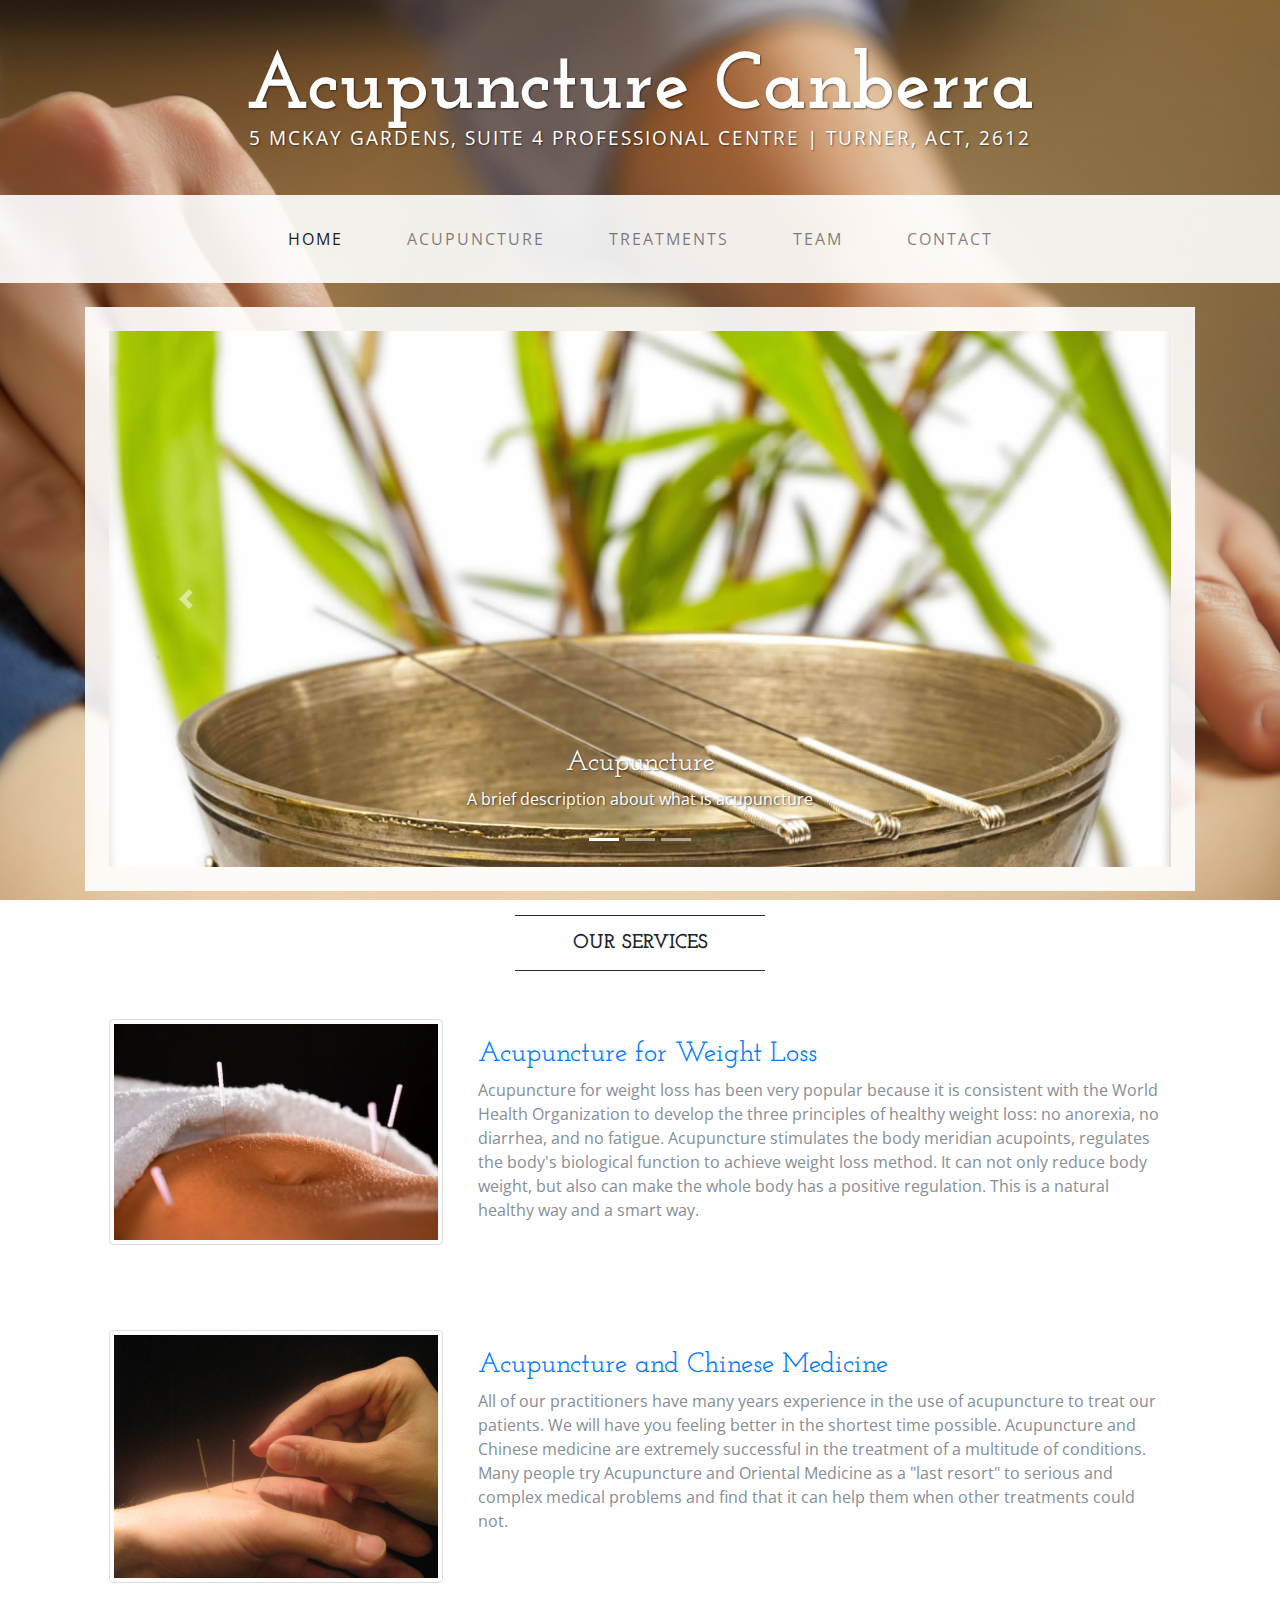
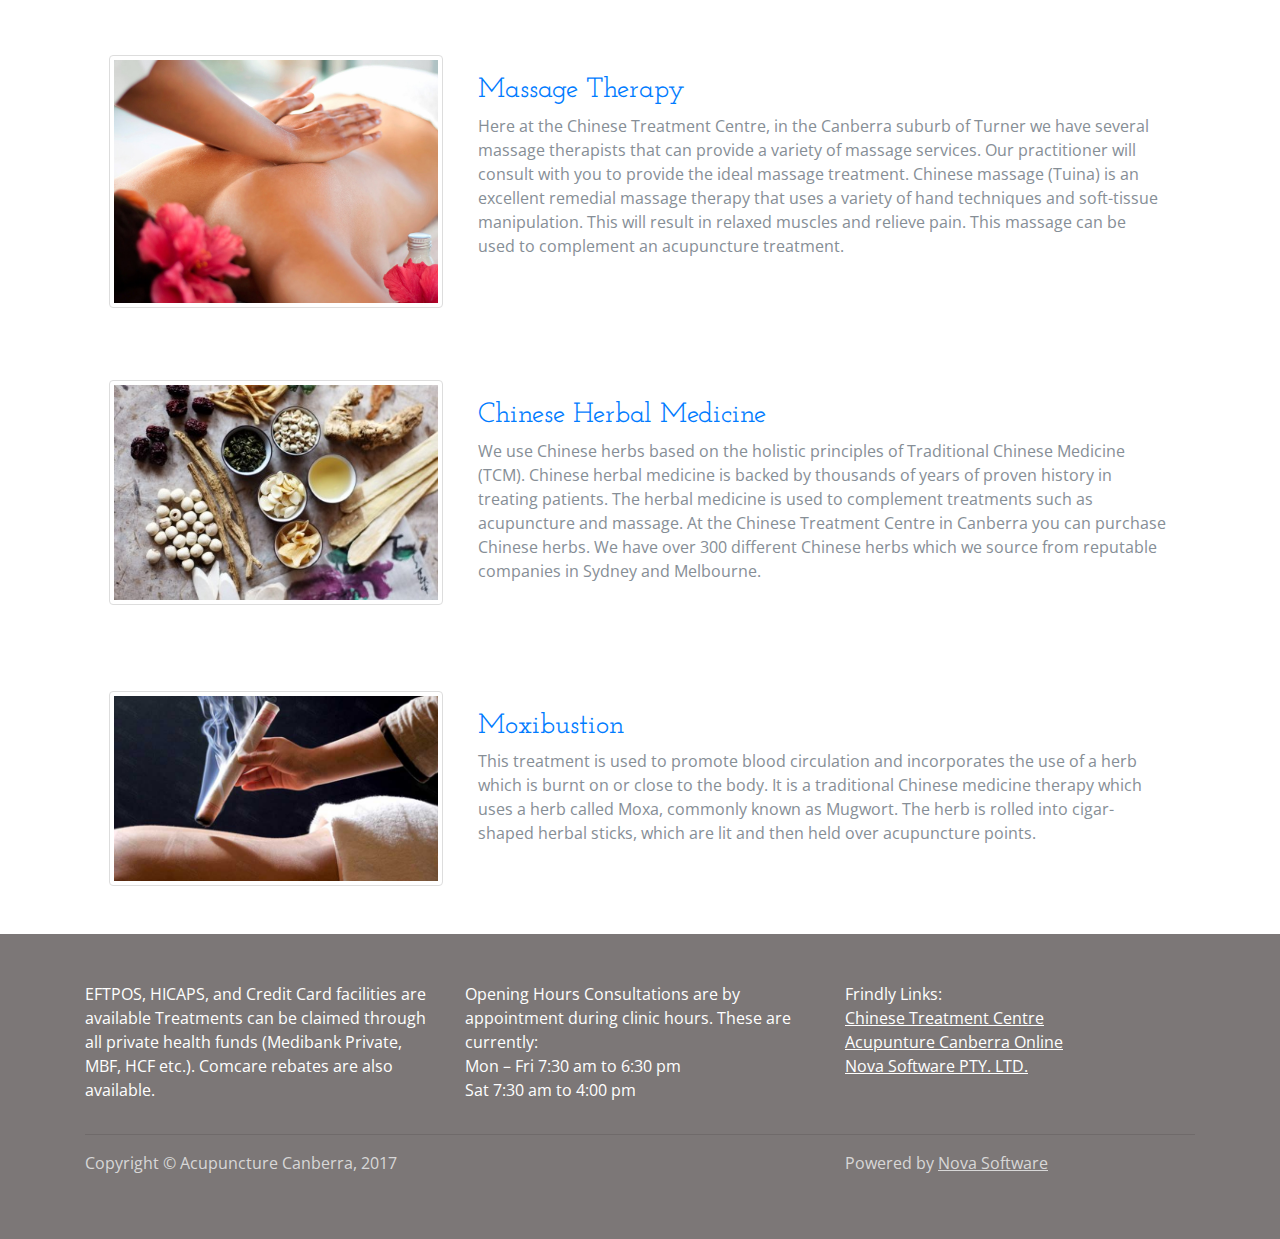
==== index.html @ a9a5171b "update" ====
<!DOCTYPE html>
<html lang="en">

<head>

    <meta charset="utf-8">
    <meta name="viewport" content="width=device-width, initial-scale=1, shrink-to-fit=no">
    <meta name="description" content="">
    <meta name="author" content="">

    <title>Acupuncture Canberra</title>


    <meta name="keywords" content="Acupuncture Canberra,ACT acupuncture,Acupuncture therapy,Acupuncture treatment,Chinese acupuncture,Chinese therapy,Cupping therapy,Chinese cupping therapy,Chinese massage,Massage therapy,Remedial massage,Chinese herbalist,Chinese herbs,Chinese medicine,Herbal medicine,acupuncture,Chinese herbal medicine,Chinese treatment,relaxation massage,remedial massage,Lymphatic Drainage massage,Shiatsu,moxibustion,cupping,relaxing exercise,QiGong,Loss wight treatment" />

    <meta name="googlebot" content="Acupuncture Canberra,ACT acupuncture,Acupuncture therapy,Acupuncture treatment,Chinese acupuncture,Chinese therapy,Cupping therapy,Chinese cupping therapy,Chinese massage,Massage therapy,Remedial massage,Chinese herbalist,Chinese herbs,Chinese medicine,Herbal medicine,acupuncture,Chinese herbal medicine,Chinese treatment,relaxation massage,remedial massage,Lymphatic Drainage massage,Shiatsu,moxibustion,cupping,relaxing exercise,QiGong,Loss wight treatment">

    <meta property="og:site_name" content="Canberra Acupuncture|Acupuncture therapy|Acupuncture treatment|Chinese acupuncture"/>
    <meta property="og:title" content="Canberra Acupuncture | Canberra Acupuncture | Chinese Acupuncture | Chinese Massage | Therapy | Herb  | Canberra acupuncture specialists | Canberra Acupuncture | Canberra Massage | Massage Therapy | Chinese Herb"/>
    <meta property="og:url" content="http://chinesetreatmentcentre.com.au"/>
    <meta property="og:type" content="website"/>


    <!-- Bootstrap core CSS -->
    <link href="vendor/bootstrap/css/bootstrap.min.css" rel="stylesheet">

    <!-- Custom fonts for this template -->
    <link href="https://fonts.googleapis.com/css?family=Open+Sans:300italic,400italic,600italic,700italic,800italic,400,300,600,700,800" rel="stylesheet" type="text/css">
    <link href="https://fonts.googleapis.com/css?family=Josefin+Slab:100,300,400,600,700,100italic,300italic,400italic,600italic,700italic" rel="stylesheet" type="text/css">

    <!-- Custom styles for this template -->
    <link href="css/business-casual.css" rel="stylesheet">



</head>

<body>

    <div class="tagline-upper text-center text-heading text-shadow text-white mt-5 d-none d-lg-block">Acupuncture Canberra</div>
    <div class="tagline-lower text-center text-expanded text-shadow text-uppercase text-white mb-5 d-none d-lg-block">
      5 McKay Gardens, Suite 4 Professional Centre | Turner, ACT, 2612 </div>

    <!-- Navigation -->
    <nav class="navbar navbar-expand-lg navbar-light bg-faded py-lg-4">
        <a class="navbar-brand text-uppercase text-expanded font-weight-bold d-lg-none" href="#">Start Bootstrap</a>
        <button class="navbar-toggler" type="button" data-toggle="collapse" data-target="#navbarResponsive" aria-controls="navbarResponsive" aria-expanded="false" aria-label="Toggle navigation">
            <span class="navbar-toggler-icon"></span>
        </button>
        <div class="collapse navbar-collapse" id="navbarResponsive">
            <ul class="navbar-nav mx-auto">
                <li class="nav-item active px-lg-4">
                    <a class="nav-link text-uppercase text-expanded" href="index.html">Home <span class="sr-only">(current)</span></a>
                </li>
                <li class="nav-item px-lg-4">
                    <a class="nav-link text-uppercase text-expanded" href="acupuncture.html">ACUPUNCTURE <span class="sr-only">(current)</span></a>
                </li>
                <li class="nav-item px-lg-4">
                    <a class="nav-link text-uppercase text-expanded" href="treatments.html">Treatments <span class="sr-only">(current)</span></a>
                </li>
                <!-- <li class="nav-item px-lg-4">
                    <a class="nav-link text-uppercase text-expanded" href="blog.html">Blog</a>
                </li> -->
                <li class="nav-item px-lg-4">
                    <a class="nav-link text-uppercase text-expanded" href="team.html">Team</a>
                </li>
                <li class="nav-item px-lg-4">
                    <a class="nav-link text-uppercase text-expanded" href="contact.html">Contact</a>
                </li>

            </ul>
        </div>
    </nav>

    <div class="container">

        <div class="bg-faded p-4 my-4">
            <!-- Image Carousel -->
            <div id="carouselExampleIndicators" class="carousel slide" data-ride="carousel">
                <ol class="carousel-indicators">
                    <li data-target="#carouselExampleIndicators" data-slide-to="0" class="active"></li>
                    <li data-target="#carouselExampleIndicators" data-slide-to="1"></li>
                    <li data-target="#carouselExampleIndicators" data-slide-to="2"></li>
                </ol>
                <div class="carousel-inner" role="listbox">
                    <div class="carousel-item active">
                        <img class="d-block img-fluid w-100" src="img/slide-1.jpg" alt="">
                        <div class="carousel-caption d-none d-md-block">
                            <h3 class="text-shadow">Acupuncture</h3>
                            <p class="text-shadow">A brief description about what is acupuncture</p>
                        </div>
                    </div>
                    <div class="carousel-item">
                        <img class="d-block img-fluid w-100" src="img/slide-2.jpg" alt="">
                        <div class="carousel-caption d-none d-md-block">
                            <h3 class="text-shadow">Acupuncture In Action</h3>
                            <p class="text-shadow">A brief about how acupuncture works</p>
                        </div>
                    </div>
                    <div class="carousel-item">
                        <img class="d-block img-fluid w-100" src="img/slide-3.jpg" alt="">
                        <div class="carousel-caption d-none d-md-block">
                            <h3 class="text-shadow">Massage</h3>
                            <p class="text-shadow">Massage service typies</p>
                        </div>
                    </div>
                </div>
                <a class="carousel-control-prev" href="#carouselExampleIndicators" role="button" data-slide="prev">
                    <span class="carousel-control-prev-icon" aria-hidden="true"></span>
                    <span class="sr-only">Previous</span>
                </a>
                <a class="carousel-control-next" href="#carouselExampleIndicators" role="button" data-slide="next">
                    <span class="carousel-control-next-icon" aria-hidden="true"></span>
                    <span class="sr-only">Next</span>
                </a>
            </div>
            <!-- Welcome Message -->
            <!-- <div class="text-center mt-4">
                <div class="text-heading text-muted text-lg">Welcome To</div>
                <h1 class="my-2">Chinese Treatment Centre</h1>
                <div class="text-heading text-muted text-lg">By <strong></strong></div>
            </div> -->
        </div>

        <hr class="divider">
        <h2 class="text-center text-lg text-uppercase my-0"> <strong>Our Services</strong></h2>
        <hr class="divider">
        <div class="row bg-faded p-4 my-4">

          <div class="col-lg-4 col-sm-12">
            <img class="img-thumbnail"  src="./img/acupuncture-loseweight.jpg" alt="Generic placeholder image">
          </div>
          <div class="text-box col-lg-8 ">
            <h3 class="text-primary">Acupuncture for Weight Loss</h3>
              <p class="text-muted">

            Acupuncture for weight loss has been very popular because it is consistent with the World Health Organization to develop the three principles of healthy weight loss: no anorexia, no diarrhea, and no fatigue. Acupuncture stimulates the body meridian acupoints, regulates the body's biological function to achieve weight loss method. It can not only reduce body weight, but also can make the whole body has a positive regulation. This is a natural healthy way and a smart way.
          </p>
          </div>
        </div>
        <div class="row bg-faded p-4 my-4">
          <div class="col-lg-4 col-sm-12">
            <img class="img-thumbnail"  src="./img/acupuncture-small.jpg" alt="Generic placeholder image">
          </div>
          <div class="text-box col-lg-8 ">
            <h3 class="text-primary">Acupuncture and Chinese Medicine </h3>
              <p class="text-muted">

                All of our practitioners have many years experience in the use of acupuncture to treat our patients. We will have you feeling better in the shortest time possible.

    Acupuncture and Chinese medicine are extremely successful in the treatment of a multitude of conditions. Many people try Acupuncture and Oriental Medicine as a "last resort" to serious and complex medical problems and find that it can help them when other treatments could not.
  </p>
          </div>
        </div>
        <div class="row bg-faded p-4 my-4">
          <div class="col-lg-4 col-sm-12">
            <img class="img-thumbnail"  src="./img/masaj-img1.jpg" alt="Generic placeholder image">
          </div>
          <div class="text-box col-lg-8 ">
            <h3 class="text-primary">Massage Therapy</h3>
              <p class="text-muted">

            Here at the Chinese Treatment Centre, in the Canberra suburb of Turner we have several massage therapists that can provide a variety of massage services. Our practitioner will consult with you to provide the ideal massage treatment. Chinese massage (Tuina) is an excellent remedial massage therapy that uses a variety of hand techniques and soft-tissue manipulation. This will result in relaxed muscles and relieve pain. This massage can be used to complement an acupuncture treatment.
          </p>
          </div>
        </div>
        <div class="row bg-faded p-4 my-4">
          <div class="col-lg-4 col-sm-12">
            <img class="img-thumbnail"  src="./img/chinese-herbs1.jpg" alt="Generic placeholder image">
          </div>
          <div class="text-box col-lg-8 ">
            <h3 class="text-primary">Chinese Herbal Medicine</h3>
              <p class="text-muted">

            We use Chinese herbs based on the holistic principles of Traditional Chinese Medicine (TCM). Chinese herbal medicine is backed by thousands of years of proven history in treating patients. The herbal medicine is used to complement treatments such as acupuncture and massage. At the Chinese Treatment Centre in Canberra you can purchase Chinese herbs. We have over 300 different Chinese herbs which we source from reputable companies in Sydney and Melbourne.
          </p>
          </div>
        </div>
        <div class="row bg-faded p-4 my-4">
          <div class="col-lg-4 col-sm-12">
            <img class="img-thumbnail"  src="./img/Moxibustion.jpg" alt="Generic placeholder image">
          </div>
          <div class="text-box col-lg-8 col-sm-12">
            <h3 class="text-primary">Moxibustion</h3>
              <p class="text-muted">
                This treatment is used to promote blood circulation and incorporates the use of a herb which is burnt on or close to the body. It is a traditional Chinese medicine therapy which uses a herb called Moxa, commonly known as Mugwort.

                The herb is rolled into cigar-shaped herbal sticks, which are lit and then held over acupuncture points.</p>
          </div>
        </div>
    </div>
    <!-- /.container -->

    <footer class="bg-overlay text-left py-5">
        <div class="container">
          <div class="row">
            <div class="col-lg-4">
              <p>EFTPOS, HICAPS, and Credit Card facilities are available Treatments can be claimed through all private health funds (Medibank Private, MBF, HCF etc.). Comcare rebates are also available.</p>
            </div>
            <div class="col-lg-4">
              <p>Opening Hours
                Consultations are by appointment during clinic hours. These are currently: <br>
                Mon – Fri 7:30 am to 6:30 pm <br>
                Sat 7:30 am to 4:00 pm</p>
            </div>
            <div class="col-lg-4">
              <!-- <p>The Chinese Treatment Centre is conveniently located in Turner with onsite parking.</p> -->
              Frindly Links: <br>
                <a href="http://chinesetreatmentcentre.com.au">Chinese Treatment Centre</a> <br>
                <a href="http://acupuncturecanberraonline.com.au">Acupunture Canberra Online</a> <br>
                <a href="http://novasoftware.com.au">Nova Software PTY. LTD.</a>
            </div>
          </div>
          <hr />
          <div class="row copyright">
            <p class="col-lg-4">Copyright &copy; Acupuncture Canberra, 2017</p>
            <p class="col-lg-4"></p>
            <p class="col-lg-4">Powered by <a href="http://www.novasoftware.com.au"> Nova Software</a></p>

          </div>

        </div>
    </footer>

    <!-- Bootstrap core JavaScript -->
    <script src="vendor/jquery/jquery.min.js"></script>
    <script src="vendor/popper/popper.min.js"></script>
    <script src="vendor/bootstrap/js/bootstrap.min.js"></script>

</body>

</html>
---- css/business-casual.css ----
/*!
 * Start Bootstrap - Business Casual (http://startbootstrap.com/template-overviews/business-casual)
 * Copyright 2013-2017 Start Bootstrap
 * Licensed under MIT (https://github.com/BlackrockDigital/startbootstrap-business-casual/blob/master/LICENSE)
 */

body {
    font-family: "Open Sans", Helvetica, Arial, sans-serif;
    background: url('../img/bg.jpg') no-repeat center center fixed;
    -webkit-background-size: cover;
    -moz-background-size: cover;
    background-size: cover;
    -o-background-size: cover;
}

h1,
h2,
h3,
h4,
h5,
h6,
.text-heading {
    font-family: "Josefin Slab", "Helvetica Neue", Helvetica, Arial, sans-serif;
}

footer a { color: inherit; text-decoration: underline;}
footer a:hover { color: #ffc04d;}


h1 {
    font-size: 4rem;
}

.tagline-upper {
    font-size: 5rem;
    font-weight: 700;
    line-height: 1;
}

.tagline-lower {
    font-size: 1.2rem;
    line-height: 1;
}

.text-expanded {
    letter-spacing: 2px;
}

.text-shadow {
    text-shadow: 1px 1px 2px rgba(0, 0, 0, 0.5);
}

ul.taiji {
list-style-image: url('../img/taiji.png');
}
.taiji{
  list-style-image: url('../img/taiji.png');
}
.text-box{
  padding: 20px;
  /*padding-left: 30px;*/
  /*padding-top: 50px;*/
}
.text-lg {
    font-size: 1.25rem;
}

.bg-faded {
    background-color: rgba(255, 255, 255, 0.9);
}

.bg-overlay {
    background-color: rgba(110,104,104,0.9);
    color: white;
}

hr.divider {
    border-color: #292b2c;
    max-width: 250px;
}

.map-container iframe {
    pointer-events: none;
}

.map-container iframe.clicked {
    pointer-events: auto;
}
.copyright{
  color: #d8d7d7;
  size: 10px;
}
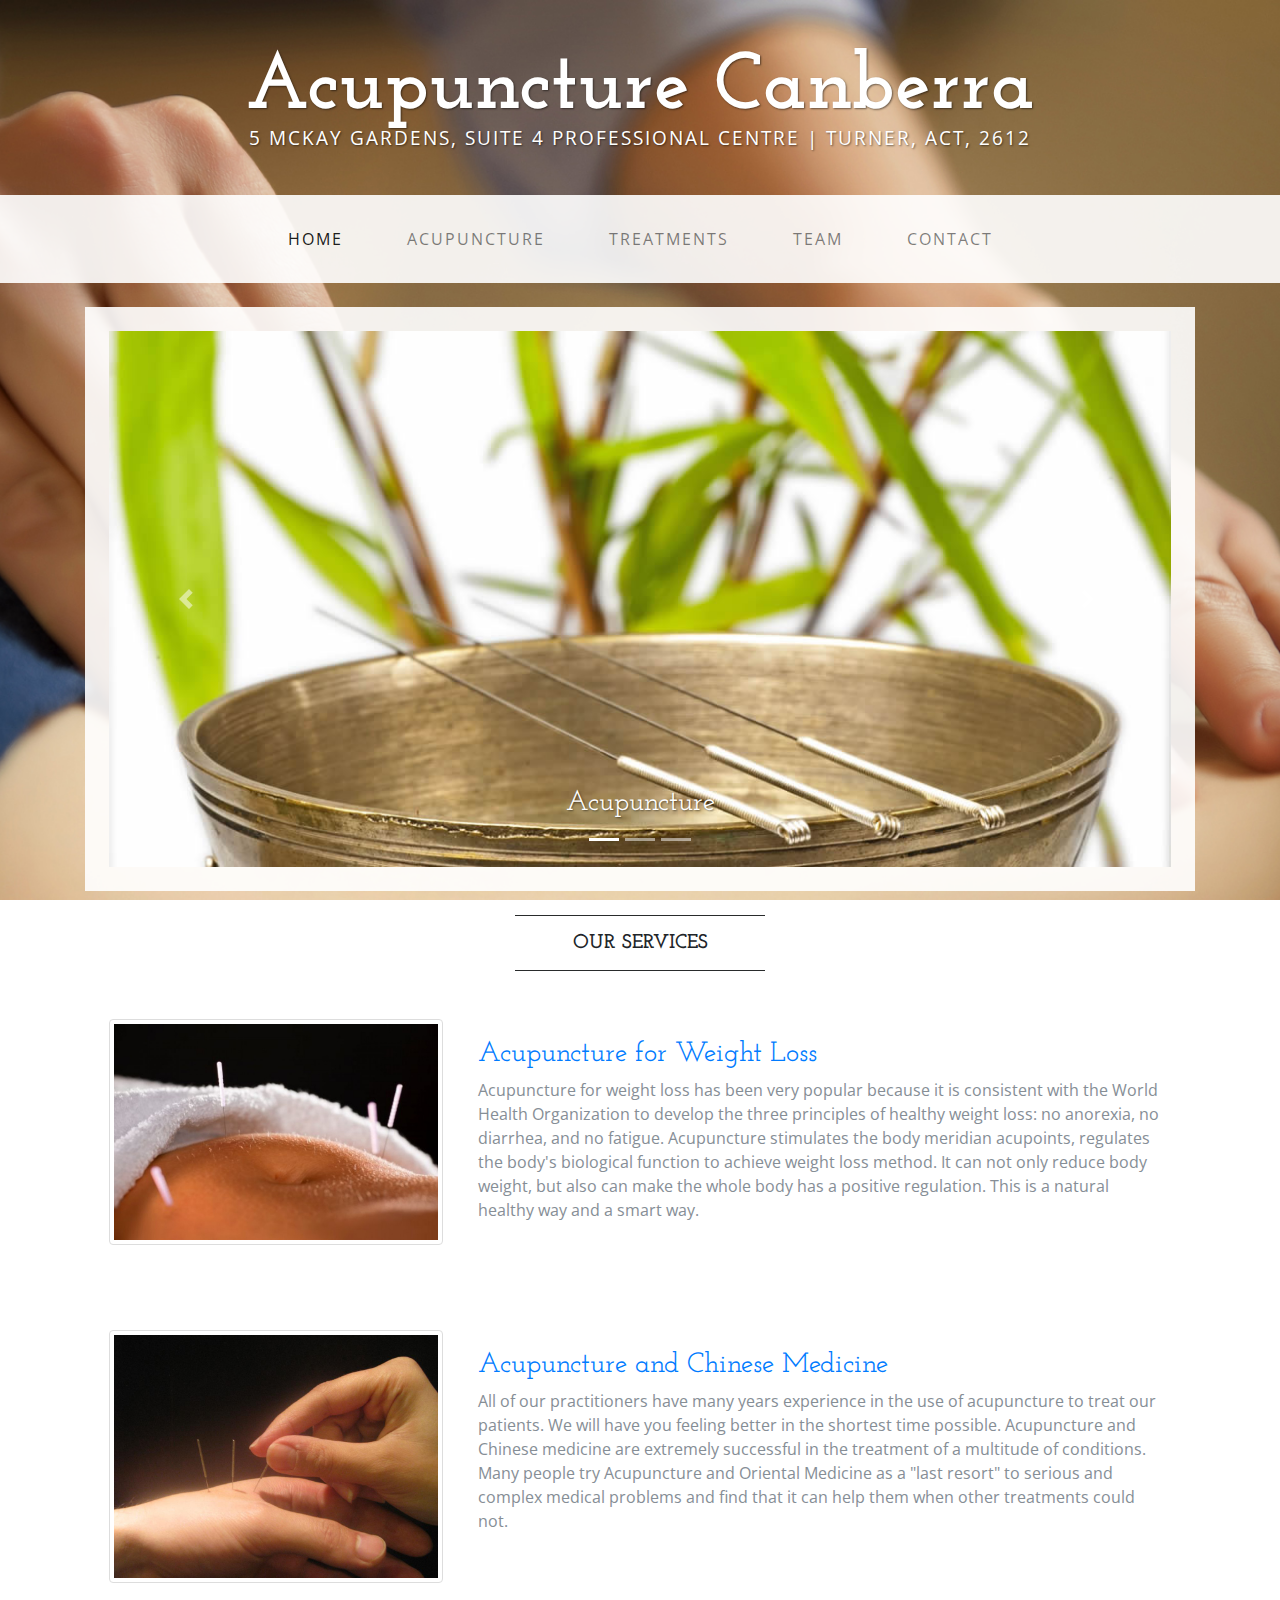
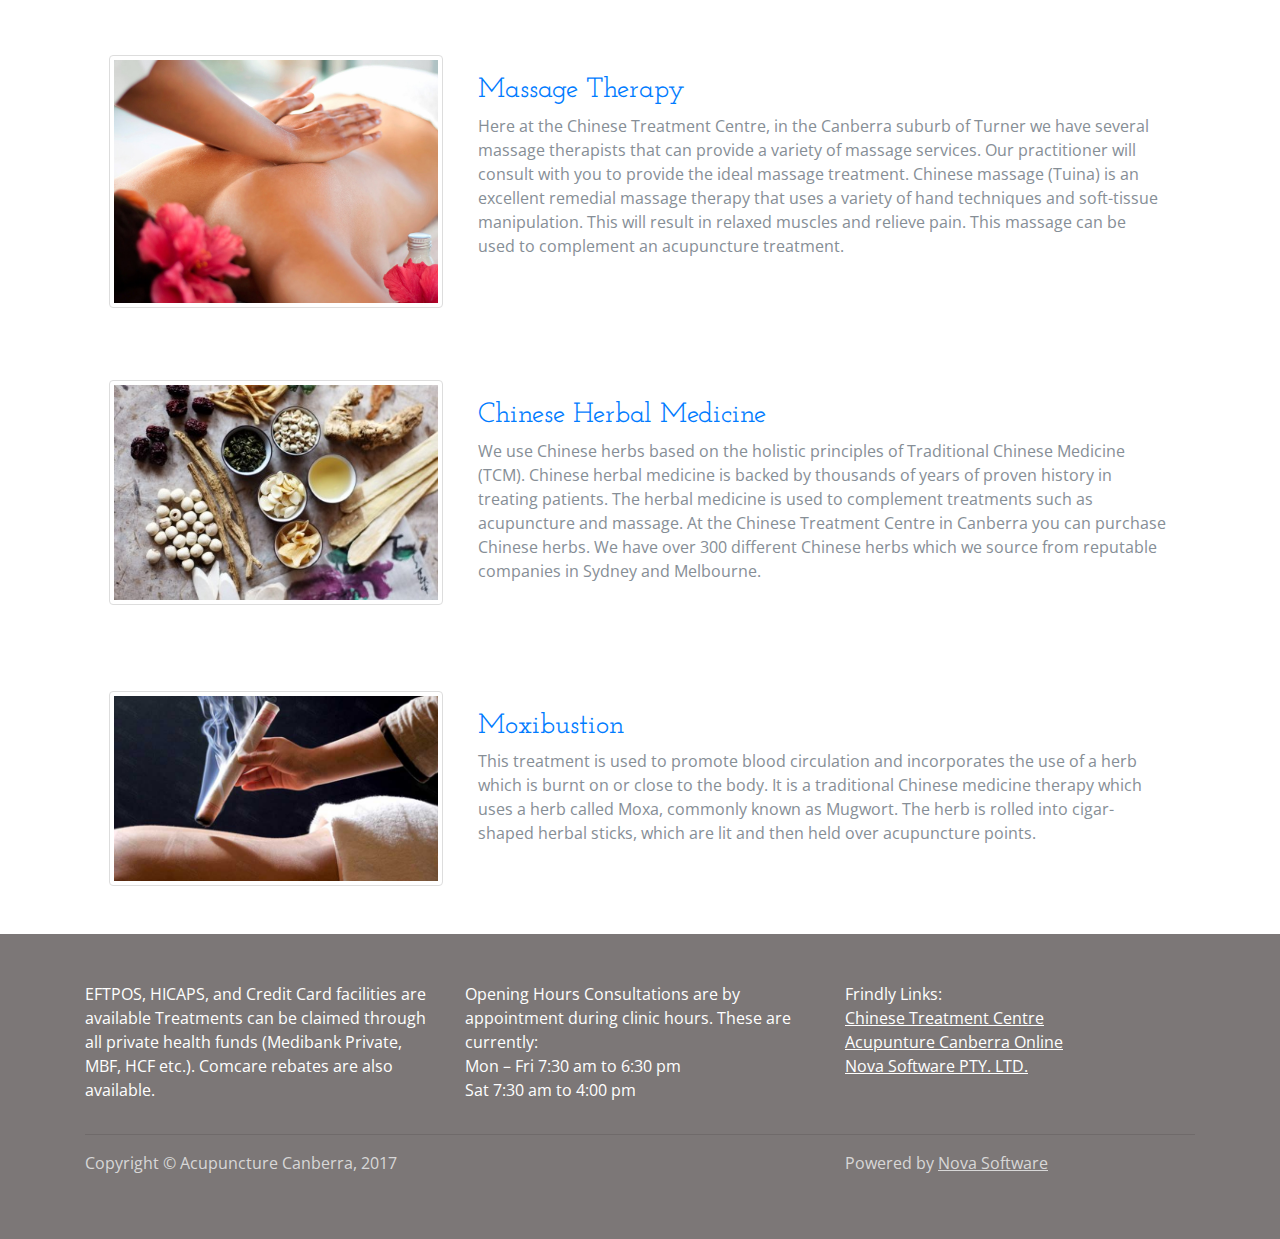
==== commit 44ba50f6: "update" ====
--- a/index.html
+++ b/index.html
@@ -87,21 +87,21 @@
                         <img class="d-block img-fluid w-100" src="img/slide-1.jpg" alt="">
                         <div class="carousel-caption d-none d-md-block">
                             <h3 class="text-shadow">Acupuncture</h3>
-                            <p class="text-shadow">A brief description about what is acupuncture</p>
+                            <!-- <p class="text-shadow">A brief description about what is acupuncture</p> -->
                         </div>
                     </div>
                     <div class="carousel-item">
                         <img class="d-block img-fluid w-100" src="img/slide-2.jpg" alt="">
                         <div class="carousel-caption d-none d-md-block">
-                            <h3 class="text-shadow">Acupuncture In Action</h3>
-                            <p class="text-shadow">A brief about how acupuncture works</p>
+                            <h3 class="text-shadow">Moxibustion</h3>
+                            <!-- <p class="text-shadow">A brief about how acupuncture works</p> -->
                         </div>
                     </div>
                     <div class="carousel-item">
                         <img class="d-block img-fluid w-100" src="img/slide-3.jpg" alt="">
                         <div class="carousel-caption d-none d-md-block">
                             <h3 class="text-shadow">Massage</h3>
-                            <p class="text-shadow">Massage service typies</p>
+                            <!-- <p class="text-shadow">Massage service typies</p> -->
                         </div>
                     </div>
                 </div>
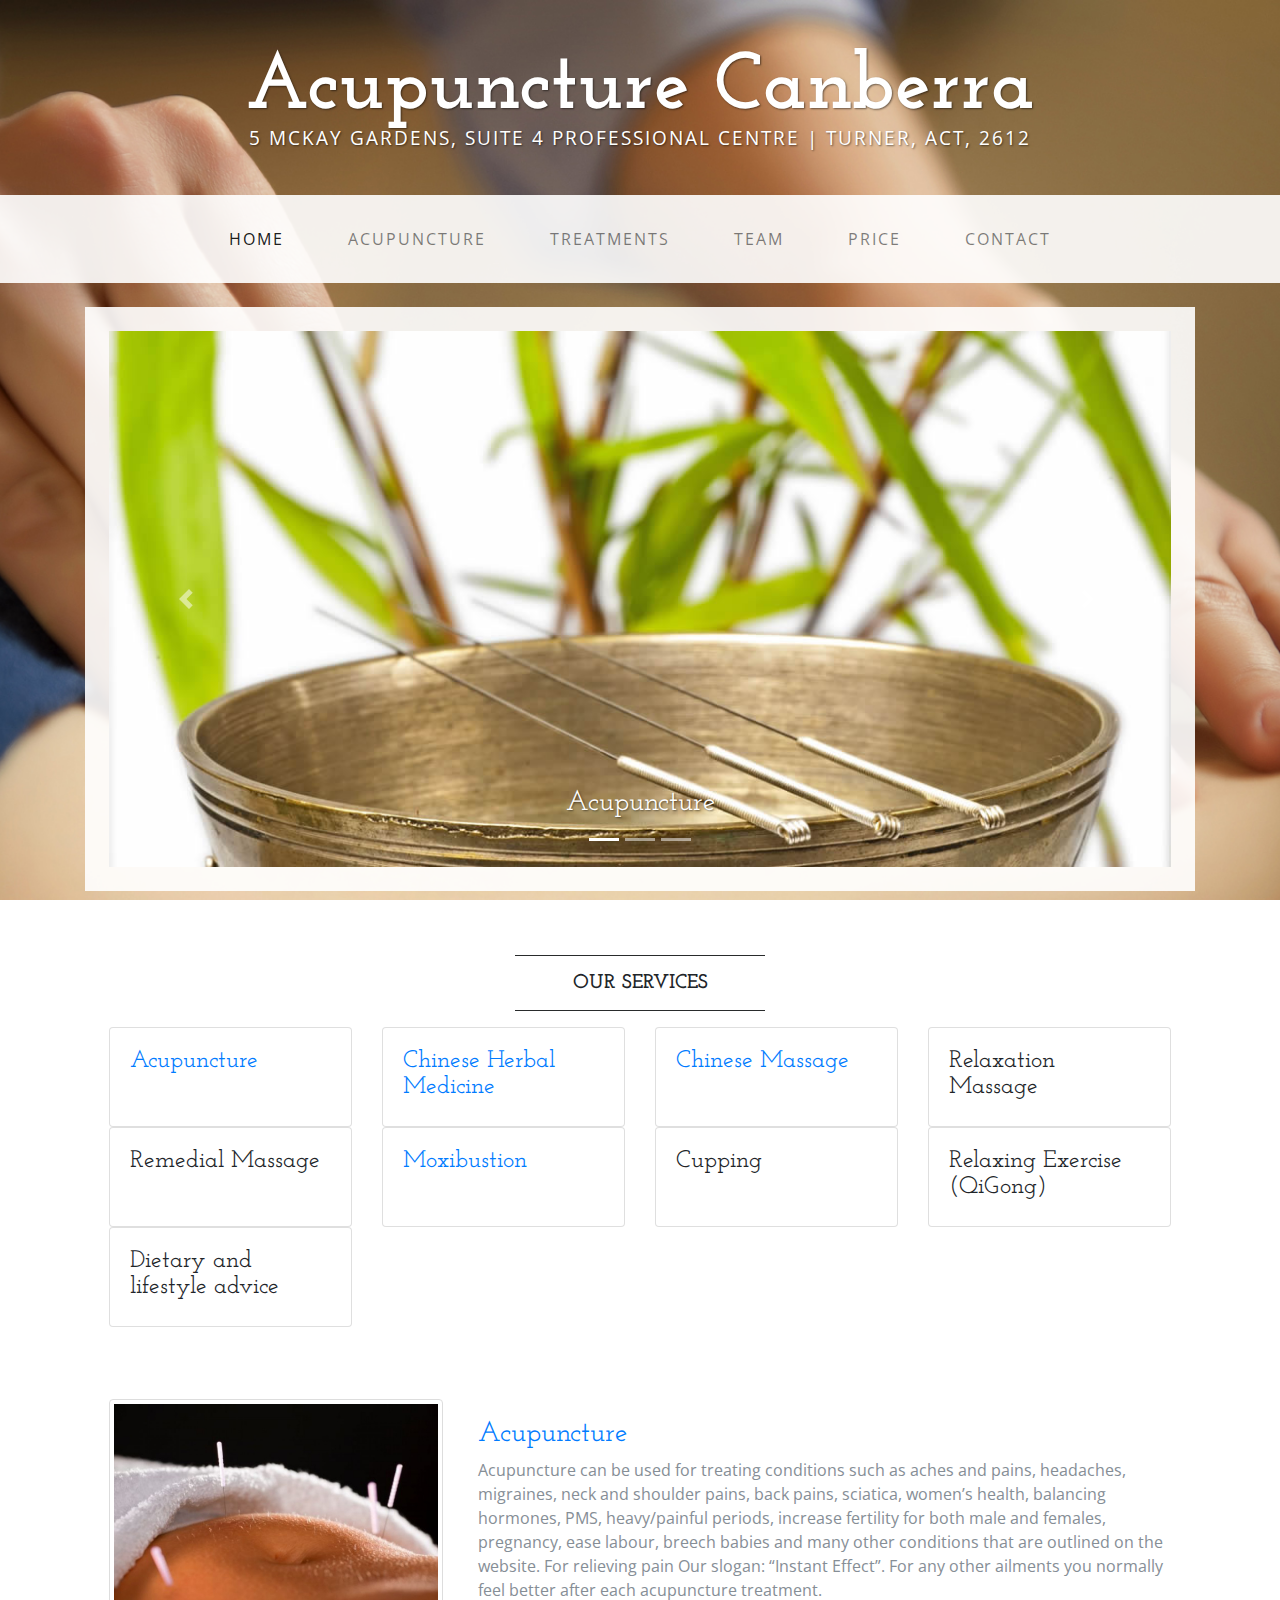
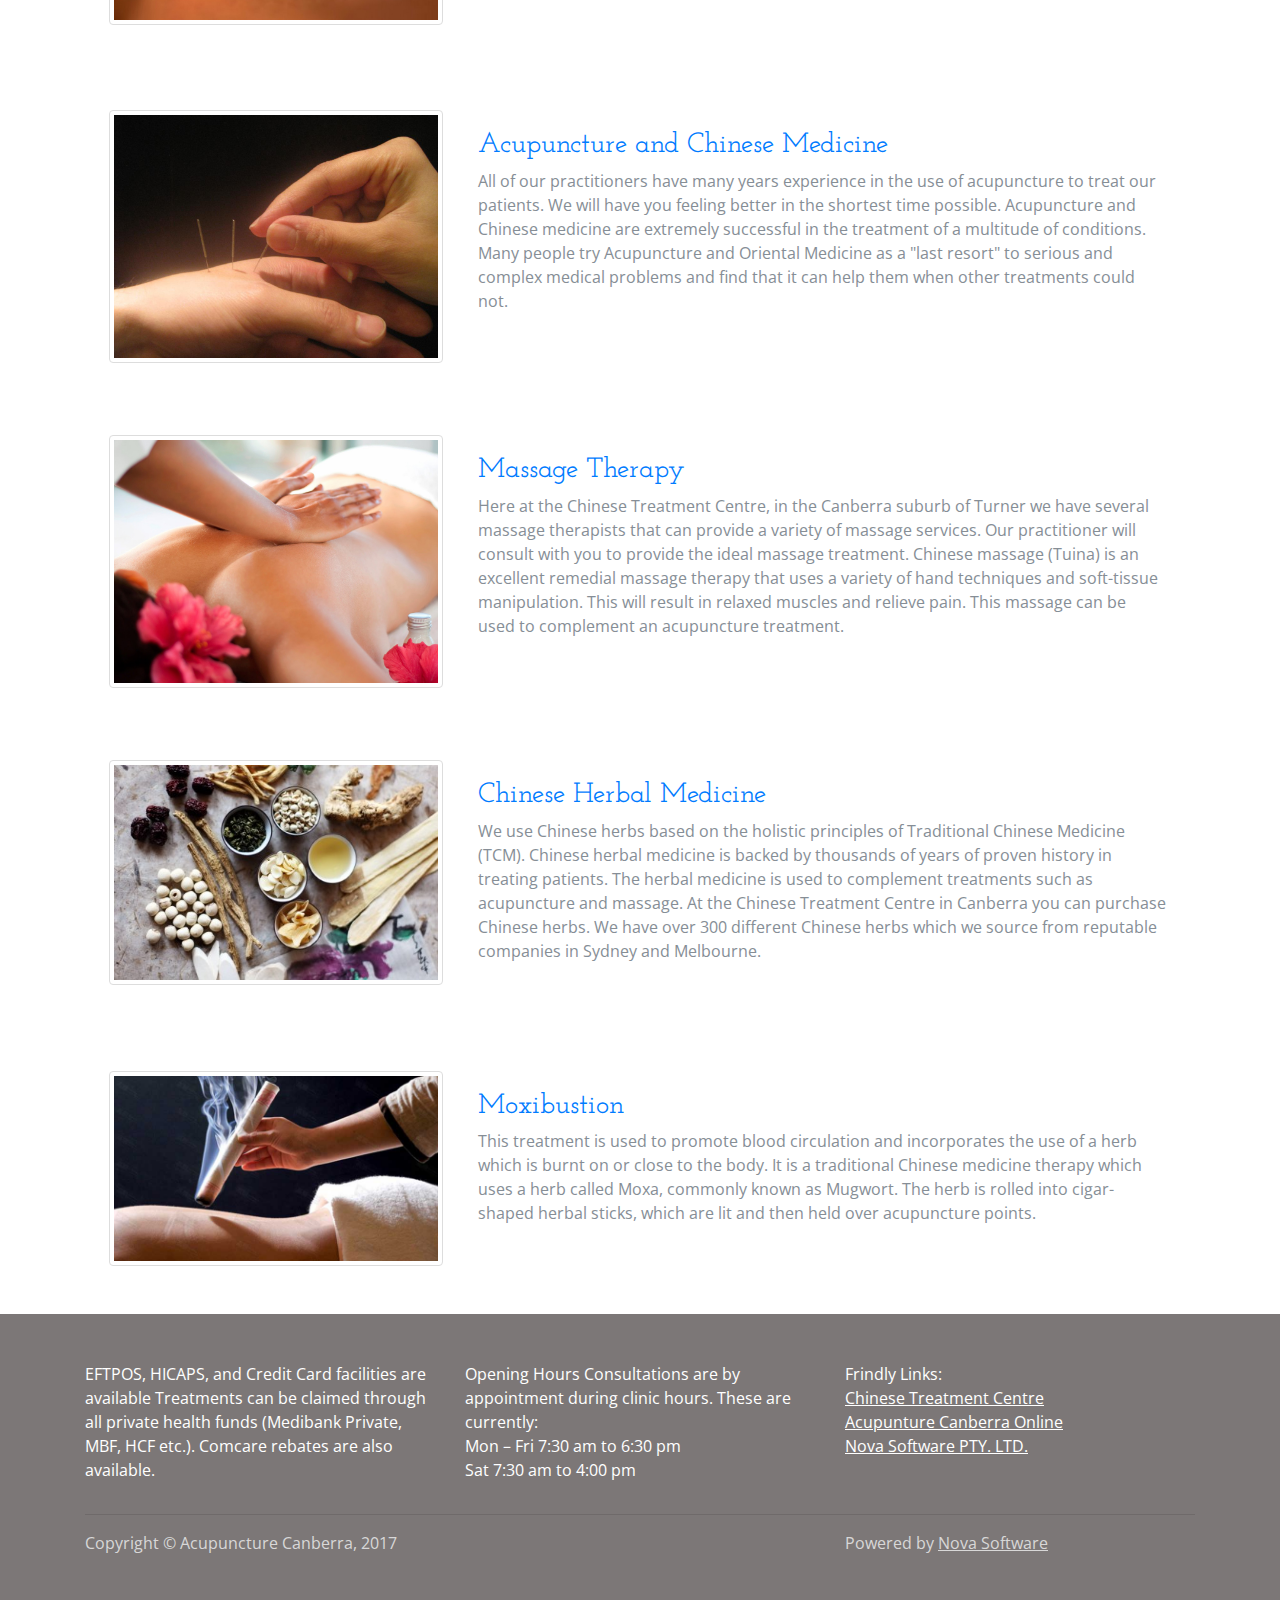
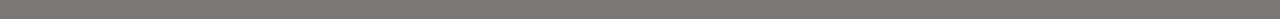
==== commit 72ac180b: "mobile adatp" ====
--- a/index.html
+++ b/index.html
@@ -43,7 +43,7 @@
 
     <!-- Navigation -->
     <nav class="navbar navbar-expand-lg navbar-light bg-faded py-lg-4">
-        <a class="navbar-brand text-uppercase text-expanded font-weight-bold d-lg-none" href="#">Start Bootstrap</a>
+        <a class="navbar-brand text-uppercase text-expanded font-weight-bold d-lg-none" href="#">Acupuncture Canberra</a>
         <button class="navbar-toggler" type="button" data-toggle="collapse" data-target="#navbarResponsive" aria-controls="navbarResponsive" aria-expanded="false" aria-label="Toggle navigation">
             <span class="navbar-toggler-icon"></span>
         </button>
@@ -63,6 +63,9 @@
                 </li> -->
                 <li class="nav-item px-lg-4">
                     <a class="nav-link text-uppercase text-expanded" href="team.html">Team</a>
+                </li>
+                <li class="nav-item px-lg-4">
+                    <a class="nav-link text-uppercase text-expanded" href="pricelist.html">Price</a>
                 </li>
                 <li class="nav-item px-lg-4">
                     <a class="nav-link text-uppercase text-expanded" href="contact.html">Contact</a>
@@ -122,20 +125,97 @@
             </div> -->
         </div>
 
+      <div class=" bg-faded p-4 my-4">
         <hr class="divider">
         <h2 class="text-center text-lg text-uppercase my-0"> <strong>Our Services</strong></h2>
         <hr class="divider">
-        <div class="row bg-faded p-4 my-4">
+        <div class="row">
+
+          <div class="col-lg-3 col-md-4 col-sm-6">
+            <a href="#acupuncture">
+            <div class="card service-label" style="height: 100px;">
+              <div class="card-body">
+                <h4>Acupuncture</h4>
+              </div>
+            </div>
+            </a>
+          </div>
+          <div class="col-lg-3 col-md-4 col-sm-6">
+            <a href="#herbal">
+            <div class="card service-label" style="height: 100px;">
+              <div class="card-body">
+                <h4>Chinese Herbal Medicine</h4>
+              </div>
+            </div>
+            </a>
+          </div>
+          <div class="col-lg-3 col-md-4 col-sm-6">
+            <a href="#massage">
+            <div class="card service-label" style="height: 100px;">
+              <div class="card-body">
+                <h4>Chinese Massage</h4>
+              </div>
+            </div>
+            </a>
+          </div>
+
+          <div class="col-lg-3 col-md-4 col-sm-6">
+          <div class="card service-label" style="height: 100px;">
+            <div class="card-body">
+              <h4>Relaxation Massage</h4>
+            </div>
+          </div>
+          </div>
+          <div class="col-lg-3 col-md-4 col-sm-6">
+            <div class="card service-label" style="height: 100px;">
+              <div class="card-body">
+                <h4>Remedial Massage</h4>
+              </div>
+            </div>
+          </div>
+          <div class="col-lg-3 col-md-4 col-sm-6">
+            <a href="moxibustion">
+            <div class="card service-label" style="height: 100px;">
+              <div class="card-body">
+                <h4>Moxibustion</h4>
+              </div>
+            </div>
+            </a>
+          </div>
+          <div class="col-lg-3 col-md-4 col-sm-6">
+            <div class="card service-label" style="height: 100px;">
+              <div class="card-body">
+                <h4>Cupping</h4>
+              </div>
+            </div>
+          </div>
+          <div class="col-lg-3 col-md-4 col-sm-6">
+            <div class="card service-label" style="height: 100px;">
+              <div class="card-body">
+                <h4>Relaxing Exercise (QiGong) </h4>
+              </div>
+            </div>
+          </div>
+          <div class="col-lg-3 col-md-4 col-sm-6">
+            <div class="card service-label" style="height: 100px;">
+              <div class="card-body">
+                <h4>Dietary and lifestyle advice</h4>
+              </div>
+            </div>
+          </div>
+      </div>
+    </div>
+
+        <div class="row bg-faded p-4 my-4" id="acupuncture">
 
           <div class="col-lg-4 col-sm-12">
             <img class="img-thumbnail"  src="./img/acupuncture-loseweight.jpg" alt="Generic placeholder image">
           </div>
           <div class="text-box col-lg-8 ">
-            <h3 class="text-primary">Acupuncture for Weight Loss</h3>
-              <p class="text-muted">
-
-            Acupuncture for weight loss has been very popular because it is consistent with the World Health Organization to develop the three principles of healthy weight loss: no anorexia, no diarrhea, and no fatigue. Acupuncture stimulates the body meridian acupoints, regulates the body's biological function to achieve weight loss method. It can not only reduce body weight, but also can make the whole body has a positive regulation. This is a natural healthy way and a smart way.
-          </p>
+            <h3 class="text-primary">Acupuncture</h3>
+              <p class="text-muted">
+                Acupuncture can be used for treating conditions such as aches and pains, headaches, migraines, neck and shoulder pains, back pains, sciatica, women’s health, balancing hormones, PMS, heavy/painful periods, increase fertility for both male and females, pregnancy, ease labour, breech babies and many other conditions that are outlined on the website. For relieving pain Our slogan: “Instant Effect”. For any other ailments you normally feel better after each acupuncture treatment.
+              </p>
           </div>
         </div>
         <div class="row bg-faded p-4 my-4">
@@ -152,7 +232,7 @@
   </p>
           </div>
         </div>
-        <div class="row bg-faded p-4 my-4">
+        <div class="row bg-faded p-4 my-4" id="massage">
           <div class="col-lg-4 col-sm-12">
             <img class="img-thumbnail"  src="./img/masaj-img1.jpg" alt="Generic placeholder image">
           </div>
@@ -164,7 +244,7 @@
           </p>
           </div>
         </div>
-        <div class="row bg-faded p-4 my-4">
+        <div class="row bg-faded p-4 my-4" id="herbal">
           <div class="col-lg-4 col-sm-12">
             <img class="img-thumbnail"  src="./img/chinese-herbs1.jpg" alt="Generic placeholder image">
           </div>
@@ -176,7 +256,7 @@
           </p>
           </div>
         </div>
-        <div class="row bg-faded p-4 my-4">
+        <div class="row bg-faded p-4 my-4" id="moxibustion">
           <div class="col-lg-4 col-sm-12">
             <img class="img-thumbnail"  src="./img/Moxibustion.jpg" alt="Generic placeholder image">
           </div>
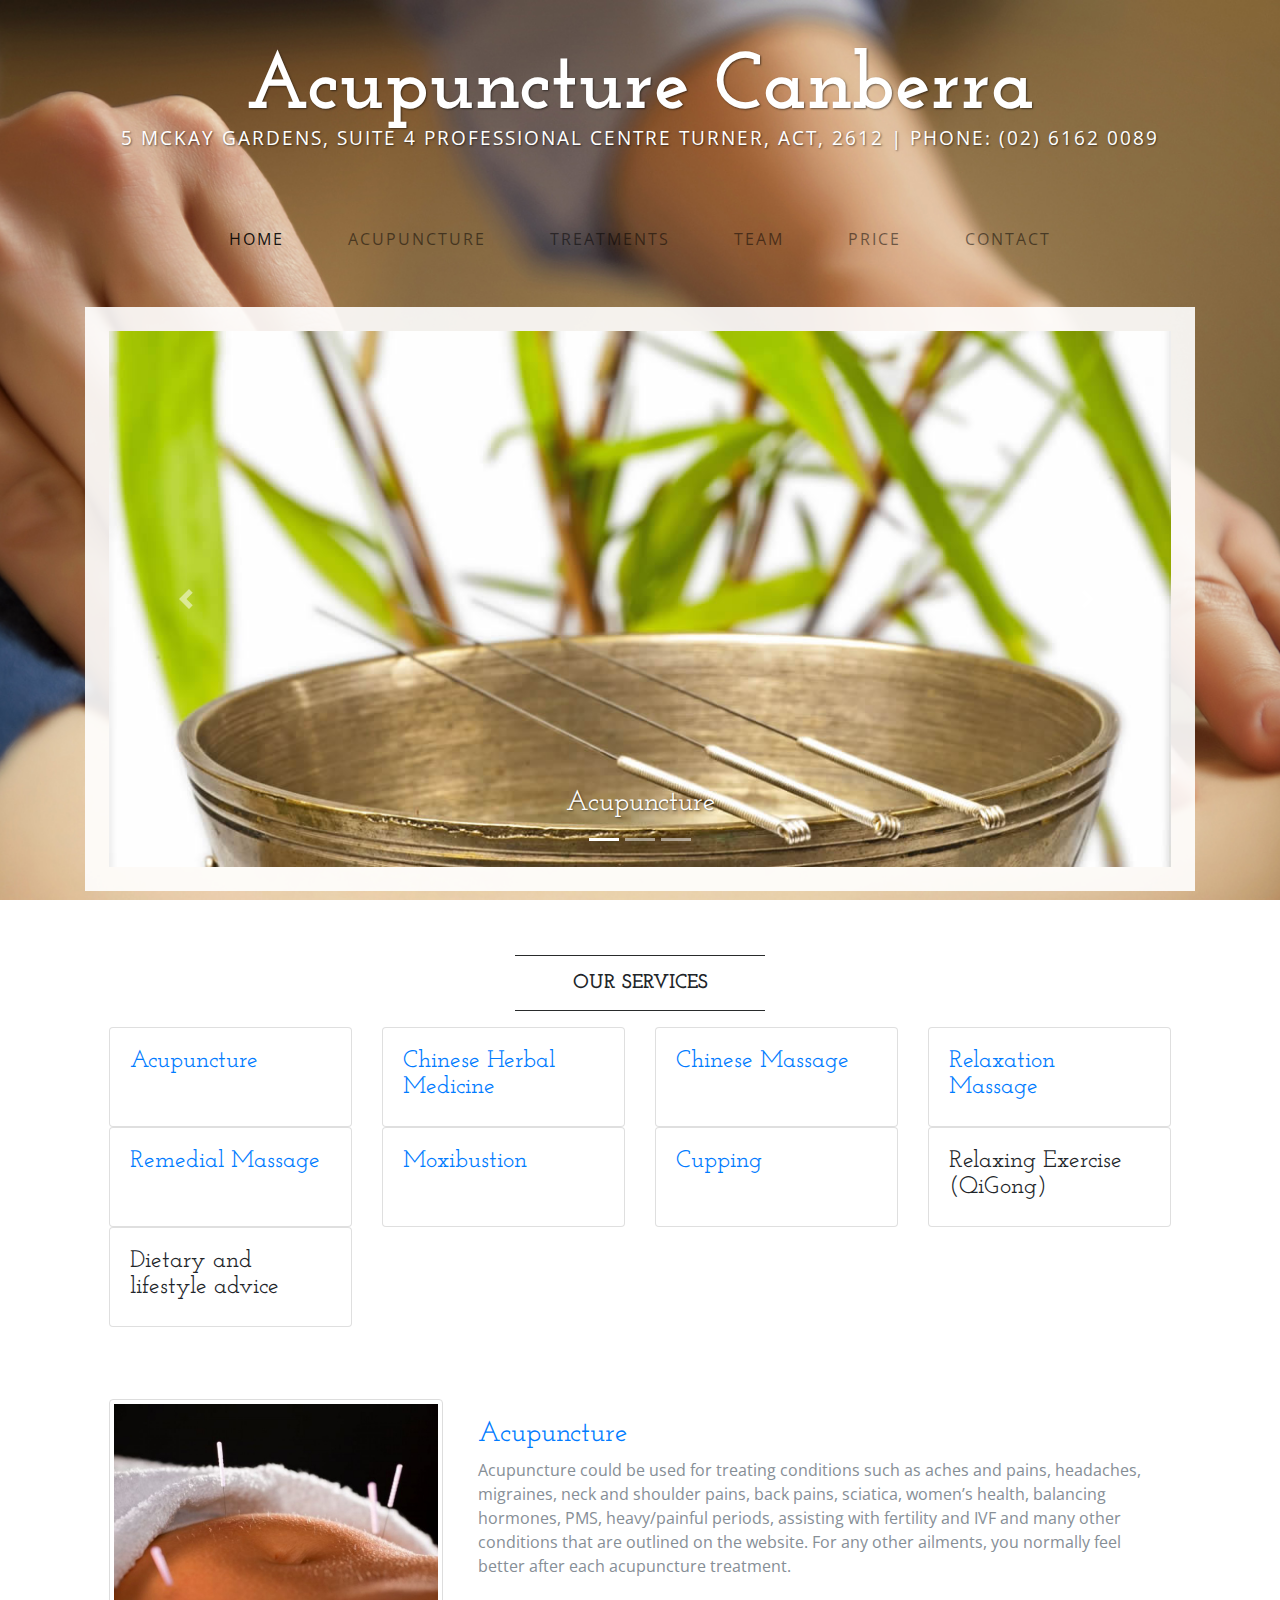
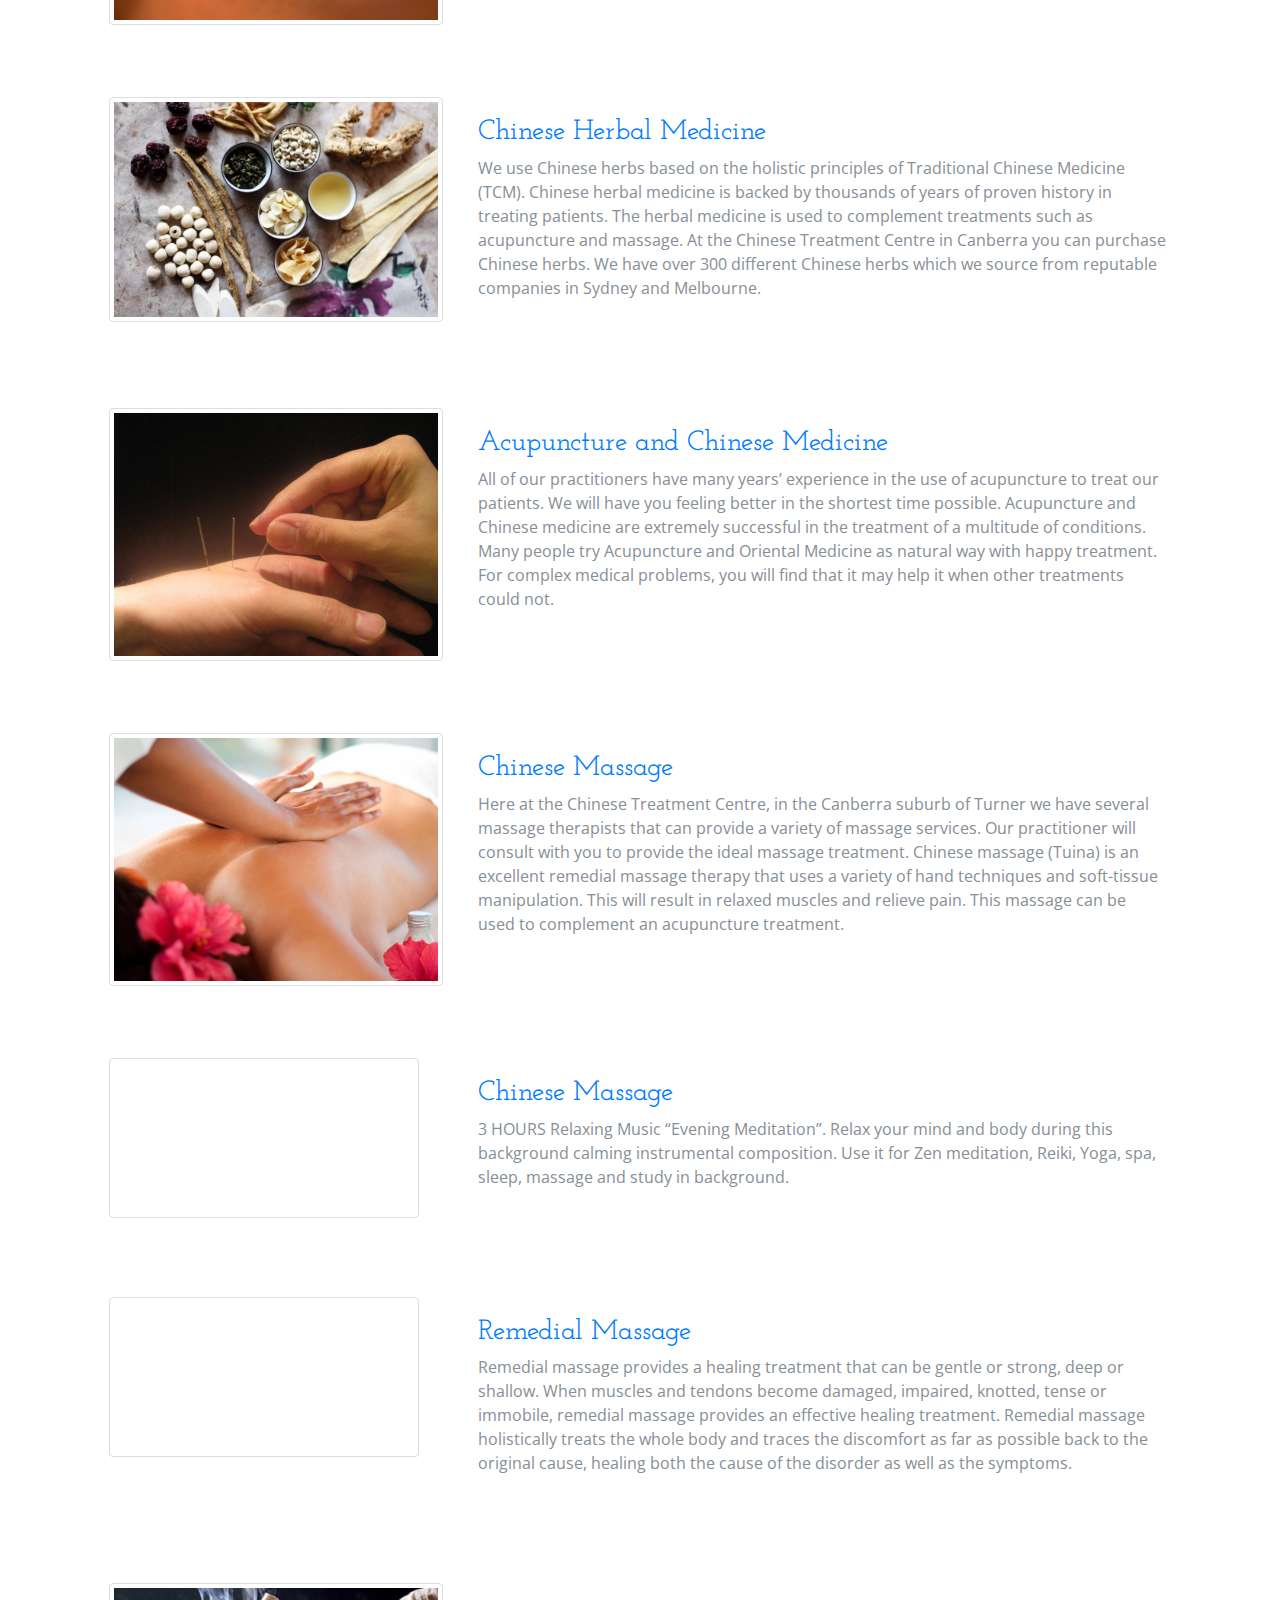
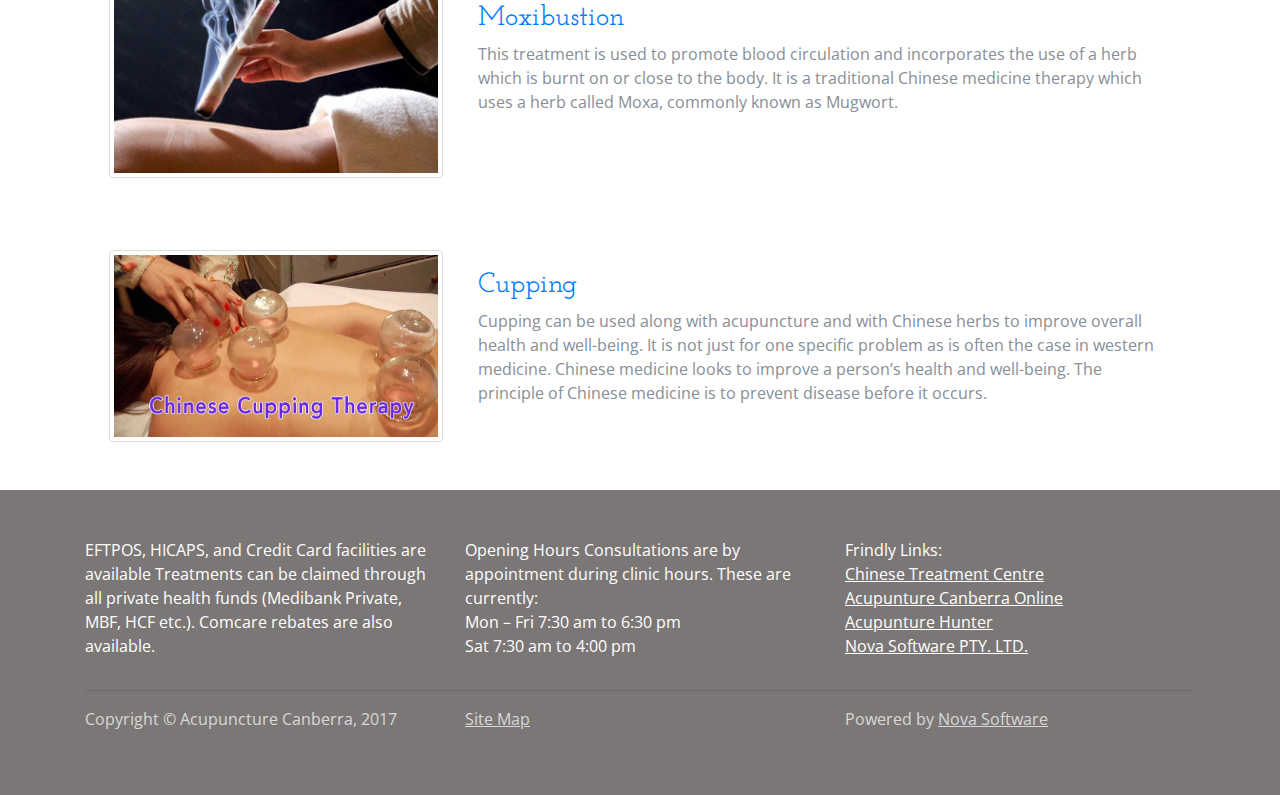
==== commit aa019e01: "server update" ====
--- a/index.html
+++ b/index.html
@@ -2,23 +2,20 @@
 <html lang="en">
 
 <head>
-
     <meta charset="utf-8">
+    <title>Acupuncture Canberra | Chinese Treatment Centre</title>
     <meta name="viewport" content="width=device-width, initial-scale=1, shrink-to-fit=no">
-    <meta name="description" content="">
-    <meta name="author" content="">
-
-    <title>Acupuncture Canberra</title>
-
-
-    <meta name="keywords" content="Acupuncture Canberra,ACT acupuncture,Acupuncture therapy,Acupuncture treatment,Chinese acupuncture,Chinese therapy,Cupping therapy,Chinese cupping therapy,Chinese massage,Massage therapy,Remedial massage,Chinese herbalist,Chinese herbs,Chinese medicine,Herbal medicine,acupuncture,Chinese herbal medicine,Chinese treatment,relaxation massage,remedial massage,Lymphatic Drainage massage,Shiatsu,moxibustion,cupping,relaxing exercise,QiGong,Loss wight treatment" />
-
-    <meta name="googlebot" content="Acupuncture Canberra,ACT acupuncture,Acupuncture therapy,Acupuncture treatment,Chinese acupuncture,Chinese therapy,Cupping therapy,Chinese cupping therapy,Chinese massage,Massage therapy,Remedial massage,Chinese herbalist,Chinese herbs,Chinese medicine,Herbal medicine,acupuncture,Chinese herbal medicine,Chinese treatment,relaxation massage,remedial massage,Lymphatic Drainage massage,Shiatsu,moxibustion,cupping,relaxing exercise,QiGong,Loss wight treatment">
-
-    <meta property="og:site_name" content="Canberra Acupuncture|Acupuncture therapy|Acupuncture treatment|Chinese acupuncture"/>
-    <meta property="og:title" content="Canberra Acupuncture | Canberra Acupuncture | Chinese Acupuncture | Chinese Massage | Therapy | Herb  | Canberra acupuncture specialists | Canberra Acupuncture | Canberra Massage | Massage Therapy | Chinese Herb"/>
-    <meta property="og:url" content="http://chinesetreatmentcentre.com.au"/>
+    <meta name="description" content="Acupuncture Canberra is located at Turner in Canberra city, and it is a branch of Chinese Treatment Centre. we focus on Chinese Acupuncture Treatment, and offer professional acupuncture treatment for pain, lose weight and general healthy">
+    <link ref="canonical" href="http://acupuncturecanberra.com.au"/>
+    <meta name="author" content="Acupuncture Canberra, Chinese Treatment Centre, Nova Software PTY. LTD.">
+    <meta name="keywords" content="Acupuncture Canberra, ACT acupuncture,Acupuncture therapy,Acupuncture treatment" />
+    <meta name="googlebot" content="Acupuncture Canberra,ACT acupuncture,Acupuncture therapy,Acupuncture treatment">
+    <meta property="og:site_name" content="Canberra Acupuncture | Acupuncture therapy | Acupuncture treatment"/>
     <meta property="og:type" content="website"/>
+    <meta property="og:title" content="Canberra Acupuncture | Chinese Acupuncture | Chinese Treatment Centre"/>
+    <meta property="og:url" content="http://acupuncturecanberra.com.au"/>
+    <meta property="og:description" content="Acupuncture Canberra is located at Turner in Canberra city, and it is a branch of Chinese Treatment Centre. we focus on Chinese Acupuncture Treatment, and offer professional acupuncture treatment for pain, lose weight and general healthy">
+    <meta property="og:site_name" content="Canberra Acupuncture"/>
 
 
     <!-- Bootstrap core CSS -->
@@ -39,36 +36,38 @@
 
     <div class="tagline-upper text-center text-heading text-shadow text-white mt-5 d-none d-lg-block">Acupuncture Canberra</div>
     <div class="tagline-lower text-center text-expanded text-shadow text-uppercase text-white mb-5 d-none d-lg-block">
-      5 McKay Gardens, Suite 4 Professional Centre | Turner, ACT, 2612 </div>
+      5 McKay Gardens, Suite 4 Professional Centre Turner, ACT, 2612 | Phone:
+(02) 6162 0089 </div>
+
 
     <!-- Navigation -->
-    <nav class="navbar navbar-expand-lg navbar-light bg-faded py-lg-4">
-        <a class="navbar-brand text-uppercase text-expanded font-weight-bold d-lg-none" href="#">Acupuncture Canberra</a>
+    <nav class="navbar navbar-expand-lg navbar-light bg-light-gray py-lg-4">
+        <a class="navbar-brand text-uppercase text-expanded font-weight-bold d-lg-none" href="index.html">Acupuncture Canberra</a>
         <button class="navbar-toggler" type="button" data-toggle="collapse" data-target="#navbarResponsive" aria-controls="navbarResponsive" aria-expanded="false" aria-label="Toggle navigation">
             <span class="navbar-toggler-icon"></span>
         </button>
         <div class="collapse navbar-collapse" id="navbarResponsive">
             <ul class="navbar-nav mx-auto">
                 <li class="nav-item active px-lg-4">
-                    <a class="nav-link text-uppercase text-expanded" href="index.html">Home <span class="sr-only">(current)</span></a>
-                </li>
-                <li class="nav-item px-lg-4">
-                    <a class="nav-link text-uppercase text-expanded" href="acupuncture.html">ACUPUNCTURE <span class="sr-only">(current)</span></a>
-                </li>
-                <li class="nav-item px-lg-4">
-                    <a class="nav-link text-uppercase text-expanded" href="treatments.html">Treatments <span class="sr-only">(current)</span></a>
+                    <a class="nav-link text-uppercase text-expanded" href="http://acupuncturecanberra.com.au/index.html">Home <span class="sr-only">(current)</span></a>
+                </li>
+                <li class="nav-item px-lg-4">
+                    <a class="nav-link text-uppercase text-expanded" href="http://acupuncturecanberra.com.au/acupuncture.html">ACUPUNCTURE <span class="sr-only">(current)</span></a>
+                </li>
+                <li class="nav-item px-lg-4">
+                    <a class="nav-link text-uppercase text-expanded" href="http://acupuncturecanberra.com.au/treatments.html">Treatments <span class="sr-only">(current)</span></a>
                 </li>
                 <!-- <li class="nav-item px-lg-4">
-                    <a class="nav-link text-uppercase text-expanded" href="blog.html">Blog</a>
+                    <a class="nav-link text-uppercase text-expanded" href="http://acupuncturecanberra.com.au/blog.html">Blog</a>
                 </li> -->
                 <li class="nav-item px-lg-4">
-                    <a class="nav-link text-uppercase text-expanded" href="team.html">Team</a>
-                </li>
-                <li class="nav-item px-lg-4">
-                    <a class="nav-link text-uppercase text-expanded" href="pricelist.html">Price</a>
-                </li>
-                <li class="nav-item px-lg-4">
-                    <a class="nav-link text-uppercase text-expanded" href="contact.html">Contact</a>
+                    <a class="nav-link text-uppercase text-expanded" href="http://acupuncturecanberra.com.au/team.html">Team</a>
+                </li>
+                <li class="nav-item px-lg-4">
+                    <a class="nav-link text-uppercase text-expanded" href="http://acupuncturecanberra.com.au/pricelist.html">Price</a>
+                </li>
+                <li class="nav-item px-lg-4">
+                    <a class="nav-link text-uppercase text-expanded" href="http://acupuncturecanberra.com.au/contact.html">Contact</a>
                 </li>
 
             </ul>
@@ -133,7 +132,7 @@
 
           <div class="col-lg-3 col-md-4 col-sm-6">
             <a href="#acupuncture">
-            <div class="card service-label" style="height: 100px;">
+            <div class="card service-label" style="height: 100px;  ">
               <div class="card-body">
                 <h4>Acupuncture</h4>
               </div>
@@ -142,7 +141,7 @@
           </div>
           <div class="col-lg-3 col-md-4 col-sm-6">
             <a href="#herbal">
-            <div class="card service-label" style="height: 100px;">
+            <div class="card service-label" style="height: 100px;  ">
               <div class="card-body">
                 <h4>Chinese Herbal Medicine</h4>
               </div>
@@ -151,7 +150,7 @@
           </div>
           <div class="col-lg-3 col-md-4 col-sm-6">
             <a href="#massage">
-            <div class="card service-label" style="height: 100px;">
+            <div class="card service-label" style="height: 100px;  ">
               <div class="card-body">
                 <h4>Chinese Massage</h4>
               </div>
@@ -160,22 +159,26 @@
           </div>
 
           <div class="col-lg-3 col-md-4 col-sm-6">
-          <div class="card service-label" style="height: 100px;">
-            <div class="card-body">
-              <h4>Relaxation Massage</h4>
-            </div>
-          </div>
-          </div>
-          <div class="col-lg-3 col-md-4 col-sm-6">
-            <div class="card service-label" style="height: 100px;">
-              <div class="card-body">
-                <h4>Remedial Massage</h4>
-              </div>
-            </div>
-          </div>
-          <div class="col-lg-3 col-md-4 col-sm-6">
-            <a href="moxibustion">
-            <div class="card service-label" style="height: 100px;">
+            <a href="#relaxation-massage">
+              <div class="card service-label" style="height: 100px; ">
+                <div class="card-body">
+                  <h4>Relaxation Massage</h4>
+                </div>
+              </div>
+            </a>
+          </div>
+          <div class="col-lg-3 col-md-4 col-sm-6">
+            <a href="#remedial-massage">
+              <div class="card service-label" style="height: 100px; ">
+                <div class="card-body">
+                  <h4>Remedial Massage</h4>
+                </div>
+              </div>
+            </a>
+          </div>
+          <div class="col-lg-3 col-md-4 col-sm-6">
+            <a href="#moxibustion">
+            <div class="card service-label" style="height: 100px;  ">
               <div class="card-body">
                 <h4>Moxibustion</h4>
               </div>
@@ -183,21 +186,23 @@
             </a>
           </div>
           <div class="col-lg-3 col-md-4 col-sm-6">
-            <div class="card service-label" style="height: 100px;">
-              <div class="card-body">
-                <h4>Cupping</h4>
-              </div>
-            </div>
-          </div>
-          <div class="col-lg-3 col-md-4 col-sm-6">
-            <div class="card service-label" style="height: 100px;">
+            <a href="#cupping">
+              <div class="card service-label" style="height: 100px;  ">
+                <div class="card-body">
+                  <h4>Cupping</h4>
+                </div>
+              </div>
+            </a>
+          </div>
+          <div class="col-lg-3 col-md-4 col-sm-6">
+            <div class="card service-label" style="height: 100px;  ">
               <div class="card-body">
                 <h4>Relaxing Exercise (QiGong) </h4>
               </div>
             </div>
           </div>
           <div class="col-lg-3 col-md-4 col-sm-6">
-            <div class="card service-label" style="height: 100px;">
+            <div class="card service-label" style="height: 100px;  ">
               <div class="card-body">
                 <h4>Dietary and lifestyle advice</h4>
               </div>
@@ -214,10 +219,23 @@
           <div class="text-box col-lg-8 ">
             <h3 class="text-primary">Acupuncture</h3>
               <p class="text-muted">
-                Acupuncture can be used for treating conditions such as aches and pains, headaches, migraines, neck and shoulder pains, back pains, sciatica, women’s health, balancing hormones, PMS, heavy/painful periods, increase fertility for both male and females, pregnancy, ease labour, breech babies and many other conditions that are outlined on the website. For relieving pain Our slogan: “Instant Effect”. For any other ailments you normally feel better after each acupuncture treatment.
+                Acupuncture could be used for treating conditions such as aches and pains, headaches, migraines, neck and shoulder pains, back pains, sciatica, women’s health, balancing hormones, PMS, heavy/painful periods, assisting with fertility and IVF and many other conditions that are outlined on the website. For any other ailments, you normally feel better after each acupuncture treatment.
               </p>
           </div>
         </div>
+        <div class="row bg-faded p-4 my-4" id="herbal">
+          <div class="col-lg-4 col-sm-12">
+            <img class="img-thumbnail"  src="./img/chinese-herbs1.jpg" alt="Generic placeholder image">
+          </div>
+          <div class="text-box col-lg-8 ">
+            <h3 class="text-primary">Chinese Herbal Medicine</h3>
+              <p class="text-muted">
+
+            We use Chinese herbs based on the holistic principles of Traditional Chinese Medicine (TCM). Chinese herbal medicine is backed by thousands of years of proven history in treating patients. The herbal medicine is used to complement treatments such as acupuncture and massage. At the Chinese Treatment Centre in Canberra you can purchase Chinese herbs. We have over 300 different Chinese herbs which we source from reputable companies in Sydney and Melbourne.
+          </p>
+          </div>
+        </div>
+
         <div class="row bg-faded p-4 my-4">
           <div class="col-lg-4 col-sm-12">
             <img class="img-thumbnail"  src="./img/acupuncture-small.jpg" alt="Generic placeholder image">
@@ -225,11 +243,8 @@
           <div class="text-box col-lg-8 ">
             <h3 class="text-primary">Acupuncture and Chinese Medicine </h3>
               <p class="text-muted">
-
-                All of our practitioners have many years experience in the use of acupuncture to treat our patients. We will have you feeling better in the shortest time possible.
-
-    Acupuncture and Chinese medicine are extremely successful in the treatment of a multitude of conditions. Many people try Acupuncture and Oriental Medicine as a "last resort" to serious and complex medical problems and find that it can help them when other treatments could not.
-  </p>
+                  All of our practitioners have many years’ experience in the use of acupuncture to treat our patients. We will have you feeling better in the shortest time possible. Acupuncture and Chinese medicine are extremely successful in the treatment of a multitude of conditions. Many people try Acupuncture and Oriental Medicine as natural way with happy treatment. For complex medical problems, you will find that it may help it when other treatments could not.
+              </p>
           </div>
         </div>
         <div class="row bg-faded p-4 my-4" id="massage">
@@ -237,25 +252,42 @@
             <img class="img-thumbnail"  src="./img/masaj-img1.jpg" alt="Generic placeholder image">
           </div>
           <div class="text-box col-lg-8 ">
-            <h3 class="text-primary">Massage Therapy</h3>
+            <h3 class="text-primary">Chinese Massage </h3>
               <p class="text-muted">
 
             Here at the Chinese Treatment Centre, in the Canberra suburb of Turner we have several massage therapists that can provide a variety of massage services. Our practitioner will consult with you to provide the ideal massage treatment. Chinese massage (Tuina) is an excellent remedial massage therapy that uses a variety of hand techniques and soft-tissue manipulation. This will result in relaxed muscles and relieve pain. This massage can be used to complement an acupuncture treatment.
           </p>
           </div>
         </div>
-        <div class="row bg-faded p-4 my-4" id="herbal">
-          <div class="col-lg-4 col-sm-12">
-            <img class="img-thumbnail"  src="./img/chinese-herbs1.jpg" alt="Generic placeholder image">
-          </div>
-          <div class="text-box col-lg-8 ">
-            <h3 class="text-primary">Chinese Herbal Medicine</h3>
-              <p class="text-muted">
-
-            We use Chinese herbs based on the holistic principles of Traditional Chinese Medicine (TCM). Chinese herbal medicine is backed by thousands of years of proven history in treating patients. The herbal medicine is used to complement treatments such as acupuncture and massage. At the Chinese Treatment Centre in Canberra you can purchase Chinese herbs. We have over 300 different Chinese herbs which we source from reputable companies in Sydney and Melbourne.
-          </p>
-          </div>
-        </div>
+
+        <div class="row bg-faded p-4 my-4" id="relaxation-massage">
+          <div class="col-lg-4 col-sm-12">
+            <!-- <img class="img-thumbnail"  src="./img/masaj-img1.jpg" alt="Generic placeholder image"> -->
+            <iframe class="img-thumbnail" src="https://www.youtube.com/embed/QZbuj3RJcjI" frameborder="0" allow="autoplay; encrypted-media" allowfullscreen></iframe>
+          </div>
+          <div class="text-box col-lg-8 ">
+            <h3 class="text-primary">Chinese Massage </h3>
+              <p class="text-muted">
+                3 HOURS Relaxing Music “Evening Meditation”. Relax your mind and body during this background calming instrumental composition. Use it for Zen meditation, Reiki, Yoga, spa, sleep, massage and study in background.
+              </p>
+          </div>
+        </div>
+
+        <div class="row bg-faded p-4 my-4" id="remedial-massage">
+            <div class="col-lg-4 col-sm-12">
+              <!-- <img class="img-thumbnail"  src="./img/masaj-img1.jpg" alt="Generic placeholder image"> -->
+              <iframe class="img-thumbnail" src="https://www.youtube.com/embed/4OizJnurs9M" frameborder="0" allow="autoplay; encrypted-media" allowfullscreen></iframe>
+            </div>
+            <div class="text-box col-lg-8 ">
+              <h3 class="text-primary">Remedial Massage </h3>
+                <p class="text-muted">
+                    Remedial massage provides a healing treatment that can be gentle or strong, deep or shallow. When muscles and tendons become damaged, impaired, knotted, tense or immobile, remedial massage provides an effective healing treatment. 
+
+                    Remedial massage holistically treats the whole body and traces the discomfort as far as possible back to the original cause, healing both the cause of the disorder as well as the symptoms. 
+                  </p>
+            </div>
+          </div>
+
         <div class="row bg-faded p-4 my-4" id="moxibustion">
           <div class="col-lg-4 col-sm-12">
             <img class="img-thumbnail"  src="./img/Moxibustion.jpg" alt="Generic placeholder image">
@@ -264,9 +296,19 @@
             <h3 class="text-primary">Moxibustion</h3>
               <p class="text-muted">
                 This treatment is used to promote blood circulation and incorporates the use of a herb which is burnt on or close to the body. It is a traditional Chinese medicine therapy which uses a herb called Moxa, commonly known as Mugwort.
-
-                The herb is rolled into cigar-shaped herbal sticks, which are lit and then held over acupuncture points.</p>
-          </div>
+              </p>
+          </div>
+        </div>
+        <div class="row bg-faded p-4 my-4" id="cupping">
+          <div class="col-lg-4 col-sm-12">
+            <img class="img-thumbnail"  src="./img/cupping.jpg" alt="Generic placeholder image">
+          </div>
+          <div class="text-box col-lg-8 col-sm-12">
+            <h3 class="text-primary">Cupping</h3>
+              <p class="text-muted">
+                Cupping can be used along with acupuncture and with Chinese herbs to improve overall health and well-being. It is not just for one specific problem as is often the case in western medicine. Chinese medicine looks to improve a person’s health and well-being. The principle of Chinese medicine is to prevent disease before it occurs.
+                </p>
+              </div>
         </div>
     </div>
     <!-- /.container -->
@@ -288,13 +330,14 @@
               Frindly Links: <br>
                 <a href="http://chinesetreatmentcentre.com.au">Chinese Treatment Centre</a> <br>
                 <a href="http://acupuncturecanberraonline.com.au">Acupunture Canberra Online</a> <br>
+                <a href="http://acupuncturehunter.com.au">Acupunture Hunter</a> <br>
                 <a href="http://novasoftware.com.au">Nova Software PTY. LTD.</a>
             </div>
           </div>
           <hr />
           <div class="row copyright">
             <p class="col-lg-4">Copyright &copy; Acupuncture Canberra, 2017</p>
-            <p class="col-lg-4"></p>
+            <p class="col-lg-4"><a href="sitemap.html"> Site Map</a> </p>
             <p class="col-lg-4">Powered by <a href="http://www.novasoftware.com.au"> Nova Software</a></p>
 
           </div>
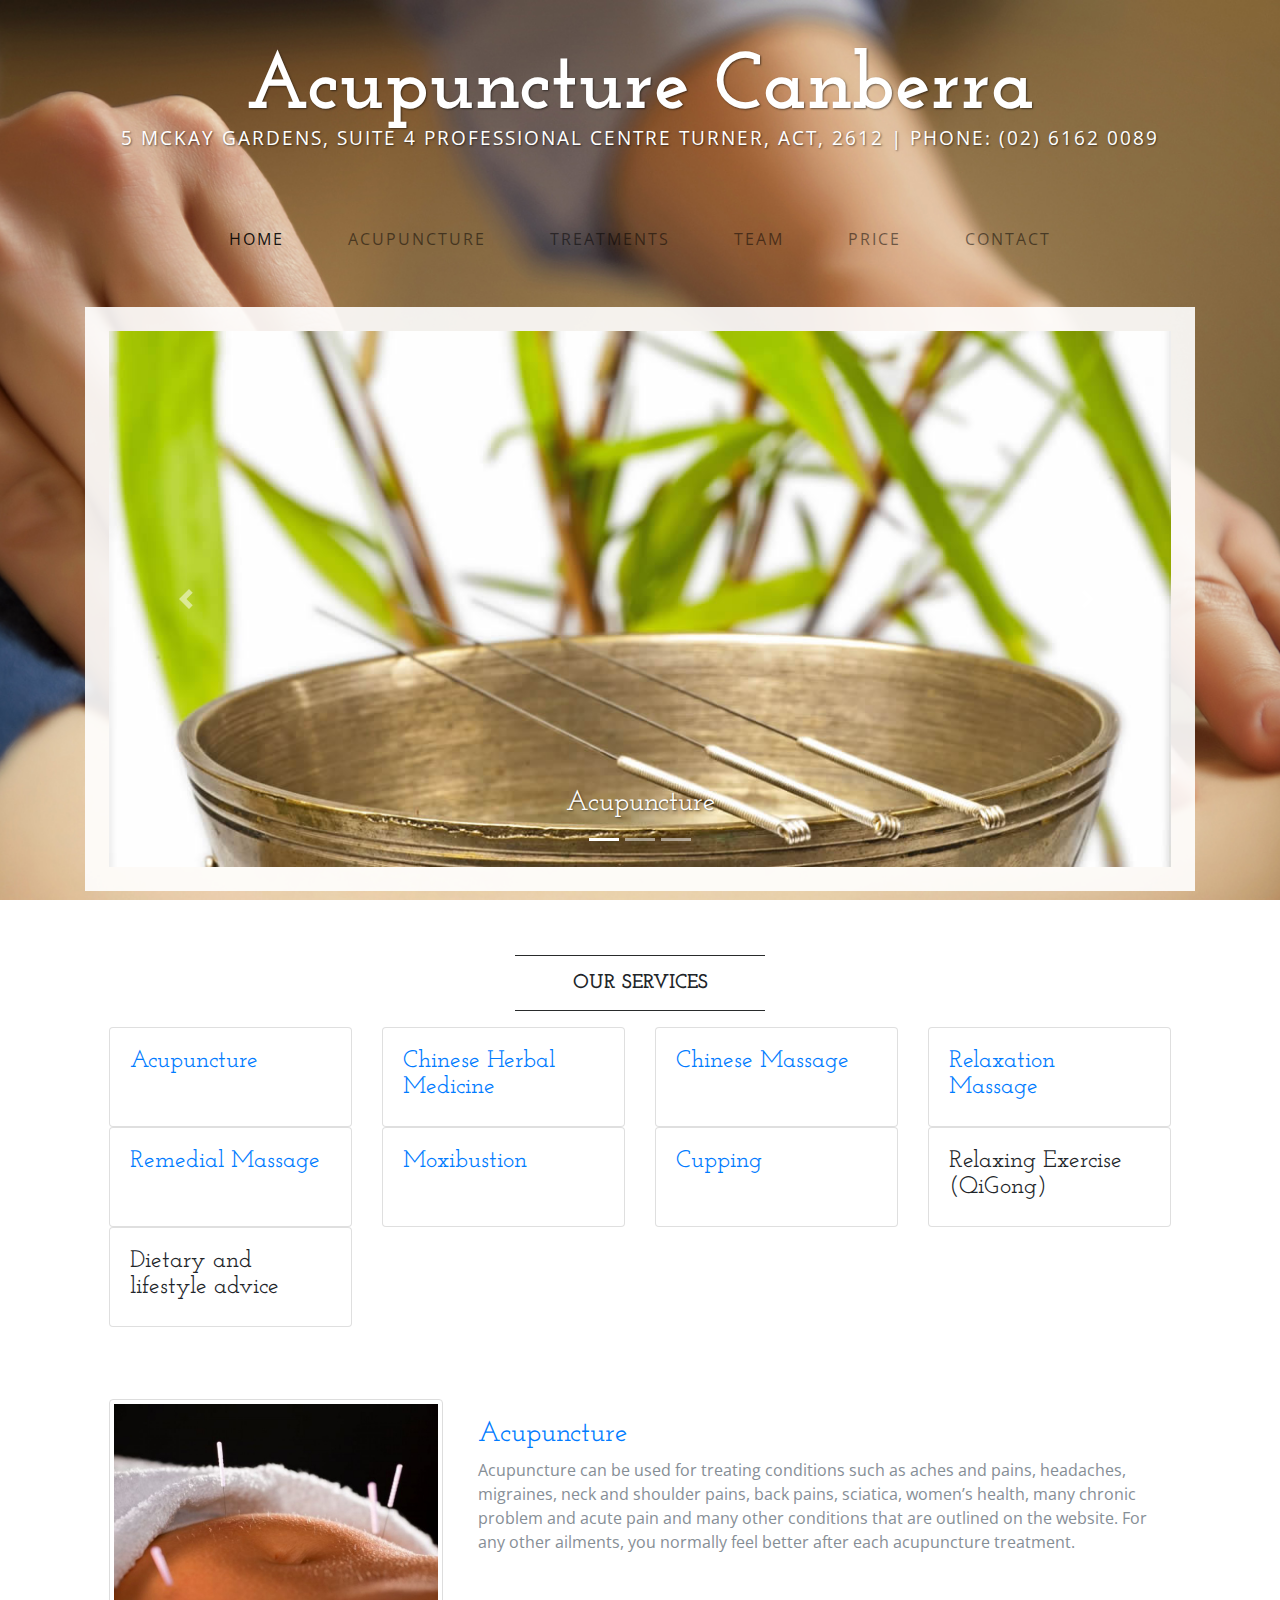
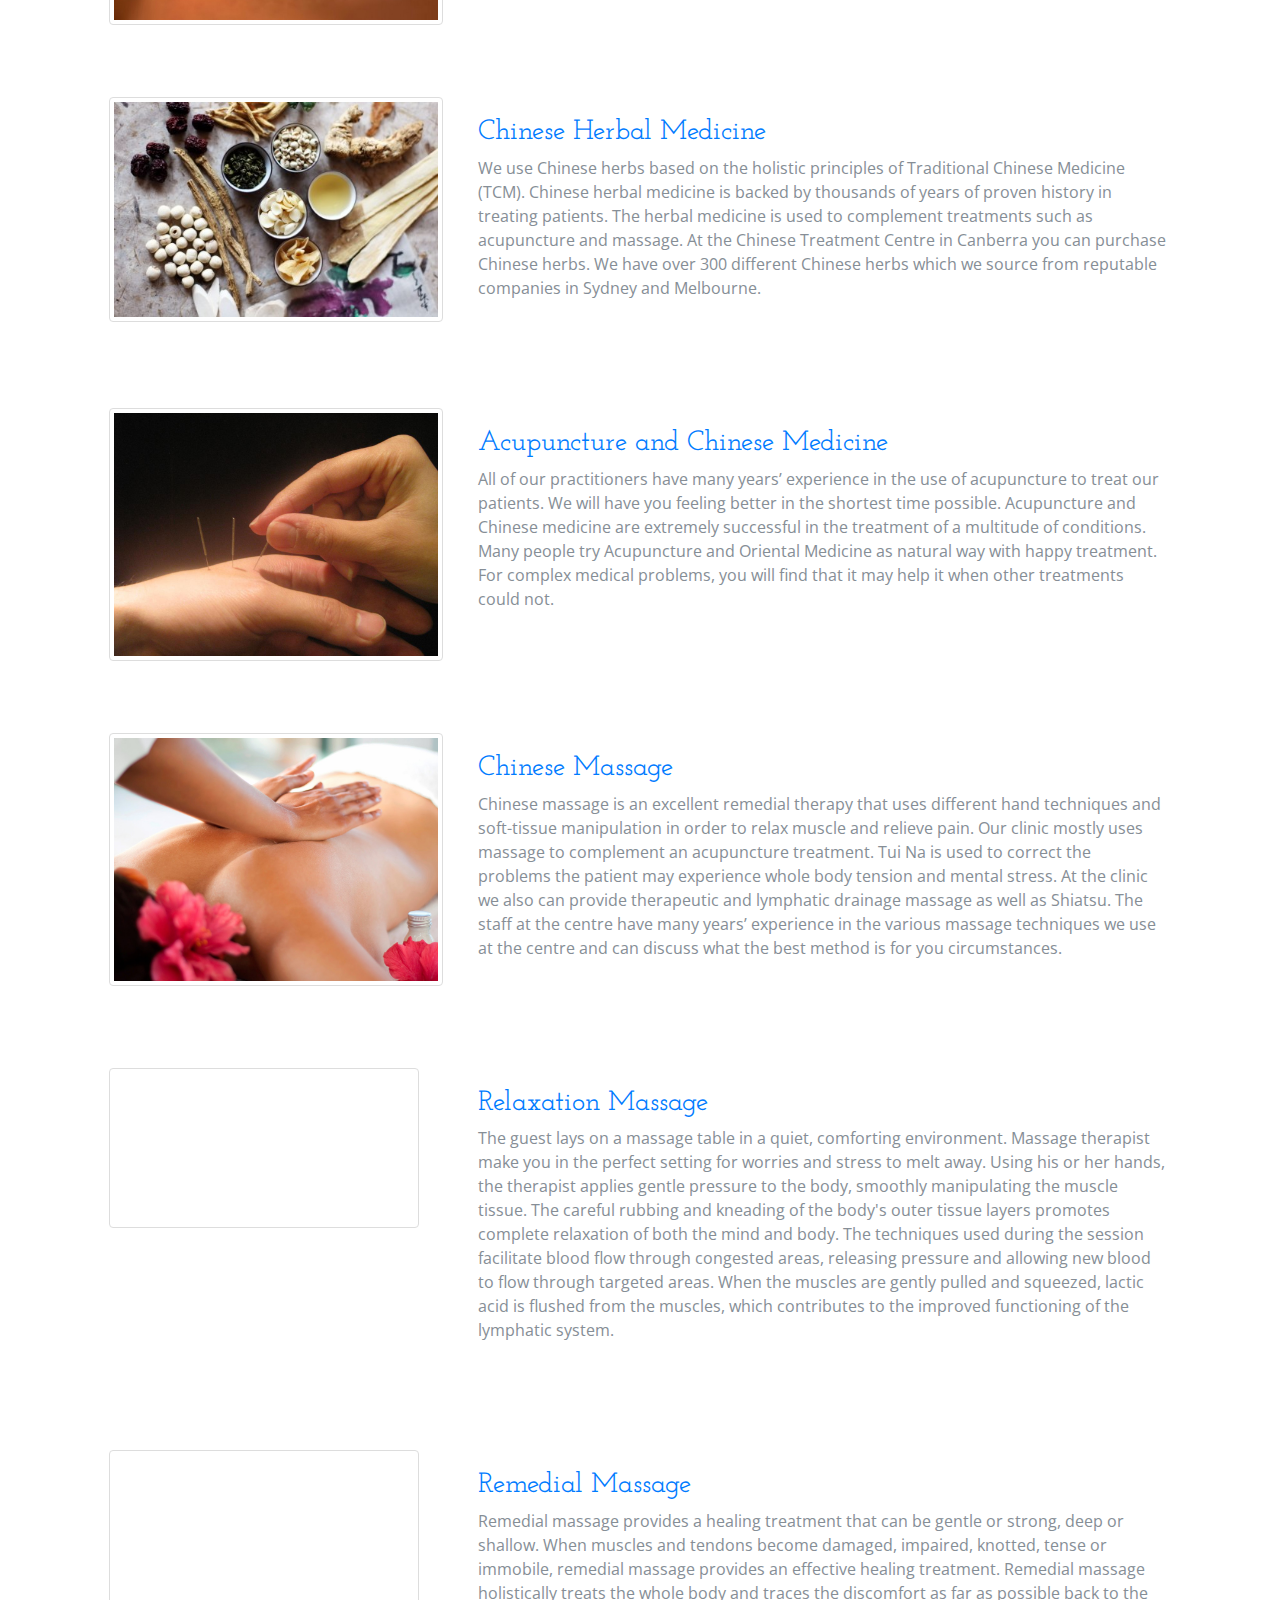
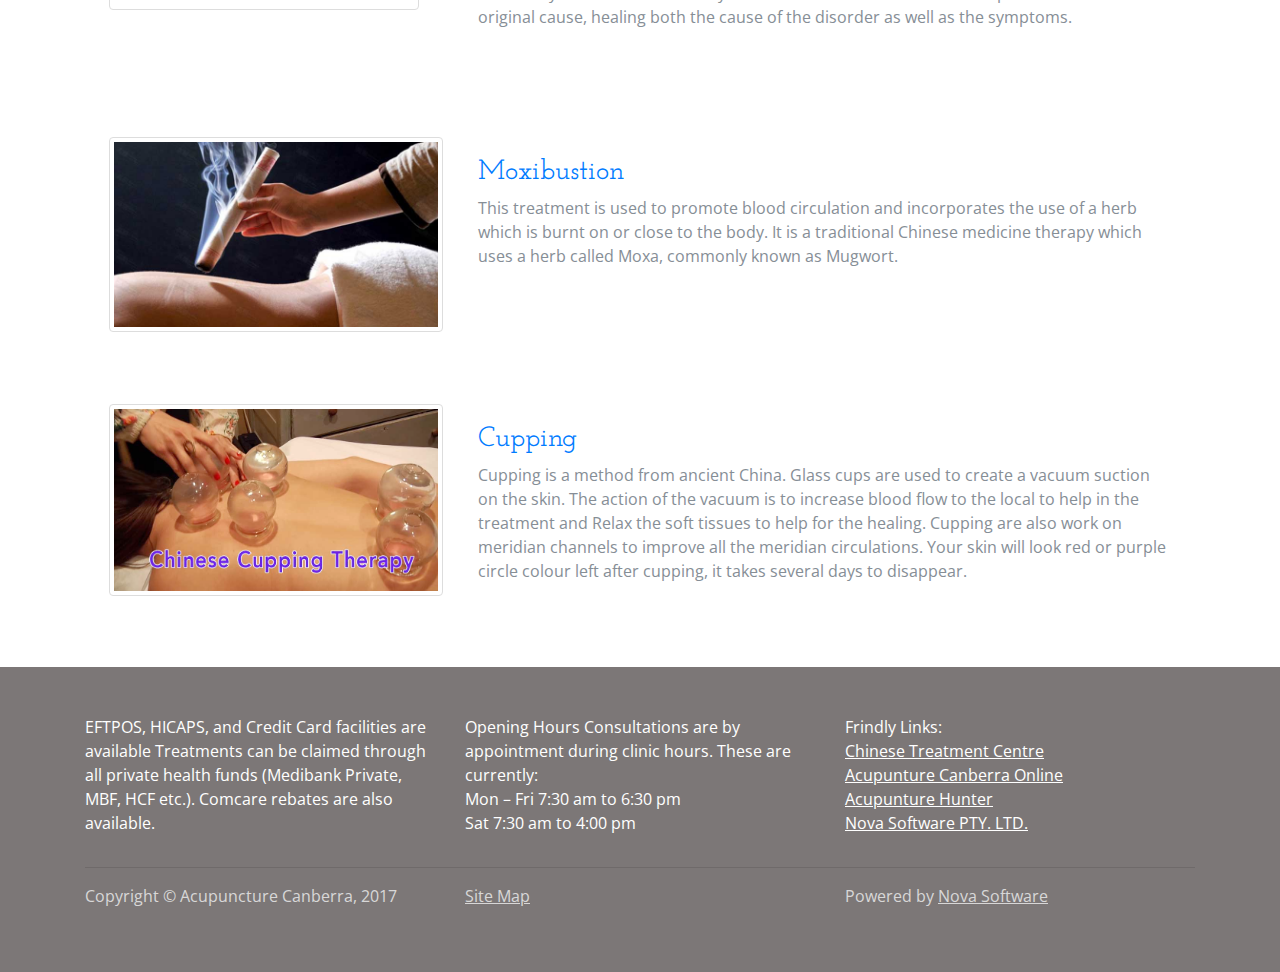
==== commit 5aa89806: "Update index.html" ====
--- a/index.html
+++ b/index.html
@@ -219,7 +219,7 @@
           <div class="text-box col-lg-8 ">
             <h3 class="text-primary">Acupuncture</h3>
               <p class="text-muted">
-                Acupuncture could be used for treating conditions such as aches and pains, headaches, migraines, neck and shoulder pains, back pains, sciatica, women’s health, balancing hormones, PMS, heavy/painful periods, assisting with fertility and IVF and many other conditions that are outlined on the website. For any other ailments, you normally feel better after each acupuncture treatment.
+                Acupuncture can be used for treating conditions such as aches and pains, headaches, migraines, neck and shoulder pains, back pains, sciatica, women’s health, many chronic problem and acute pain and many other conditions that are outlined on the website. For any other ailments, you normally feel better after each acupuncture treatment.
               </p>
           </div>
         </div>
@@ -254,9 +254,8 @@
           <div class="text-box col-lg-8 ">
             <h3 class="text-primary">Chinese Massage </h3>
               <p class="text-muted">
-
-            Here at the Chinese Treatment Centre, in the Canberra suburb of Turner we have several massage therapists that can provide a variety of massage services. Our practitioner will consult with you to provide the ideal massage treatment. Chinese massage (Tuina) is an excellent remedial massage therapy that uses a variety of hand techniques and soft-tissue manipulation. This will result in relaxed muscles and relieve pain. This massage can be used to complement an acupuncture treatment.
-          </p>
+                  Chinese massage is an excellent remedial therapy that uses different hand techniques and soft-tissue manipulation in order to relax muscle and relieve pain. Our clinic mostly uses massage to complement an acupuncture treatment. Tui Na is used to correct the problems the patient may experience whole body tension and mental stress. At the clinic we also can provide therapeutic and lymphatic drainage massage as well as Shiatsu. The staff at the centre have many years’ experience in the various massage techniques we use at the centre and can discuss what the best method is for you circumstances.
+            </p>
           </div>
         </div>
 
@@ -266,10 +265,10 @@
             <iframe class="img-thumbnail" src="https://www.youtube.com/embed/QZbuj3RJcjI" frameborder="0" allow="autoplay; encrypted-media" allowfullscreen></iframe>
           </div>
           <div class="text-box col-lg-8 ">
-            <h3 class="text-primary">Chinese Massage </h3>
-              <p class="text-muted">
-                3 HOURS Relaxing Music “Evening Meditation”. Relax your mind and body during this background calming instrumental composition. Use it for Zen meditation, Reiki, Yoga, spa, sleep, massage and study in background.
-              </p>
+            <h3 class="text-primary">Relaxation Massage </h3>
+              <p class="text-muted">
+                The guest lays on a massage table in a quiet, comforting environment. Massage therapist make you in the perfect setting for worries and stress to melt away. Using his or her hands, the therapist applies gentle pressure to the body, smoothly manipulating the muscle tissue. The careful rubbing and kneading of the body's outer tissue layers promotes complete relaxation of both the mind and body. The techniques used during the session facilitate blood flow through congested areas, releasing pressure and allowing new blood to flow through targeted areas. When the muscles are gently pulled and squeezed, lactic acid is flushed from the muscles, which contributes to the improved functioning of the lymphatic system.
+               </p>
           </div>
         </div>
 
@@ -306,7 +305,7 @@
           <div class="text-box col-lg-8 col-sm-12">
             <h3 class="text-primary">Cupping</h3>
               <p class="text-muted">
-                Cupping can be used along with acupuncture and with Chinese herbs to improve overall health and well-being. It is not just for one specific problem as is often the case in western medicine. Chinese medicine looks to improve a person’s health and well-being. The principle of Chinese medicine is to prevent disease before it occurs.
+                  Cupping is a method from ancient China. Glass cups are used to create a vacuum suction on the skin. The action of the vacuum is to increase blood flow to the local to help in the treatment and Relax the soft tissues to help for the healing. Cupping are also work on meridian channels to improve all the meridian circulations. Your skin will look red or purple circle colour left after cupping, it takes several days to disappear. 
                 </p>
               </div>
         </div>
